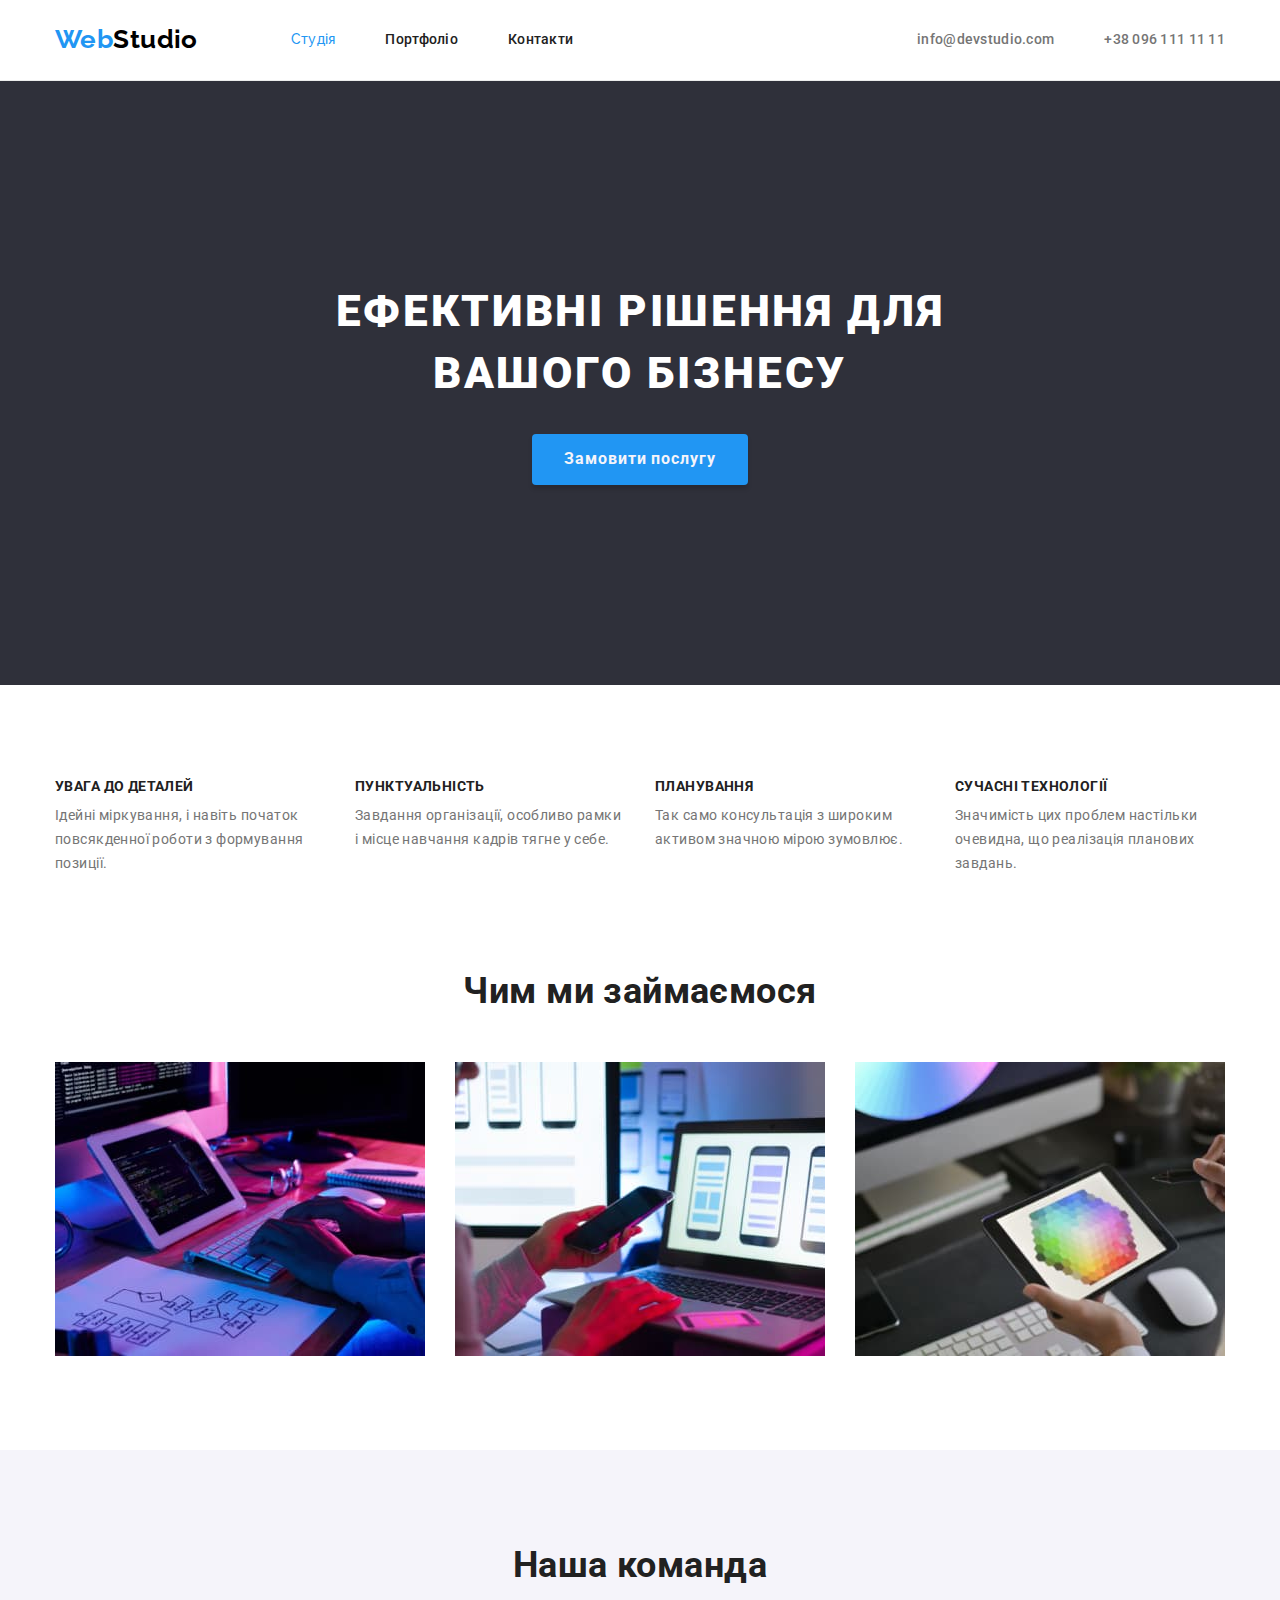
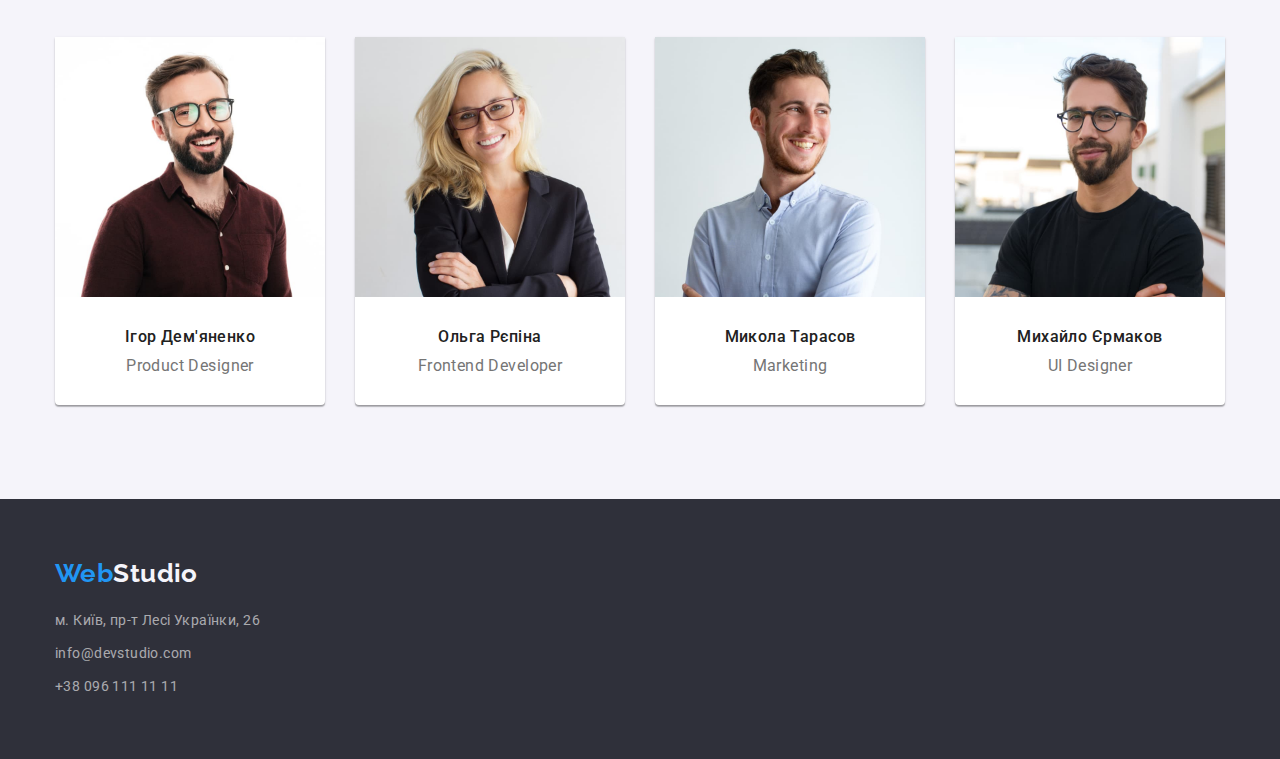
==== index.html @ 17e1e7e5 "cloned repository and copied files from folder goit-markup-hw-03" ====
<!DOCTYPE html>
<html lang="uk">

<head>
    <meta charset="UTF-8">
    <meta http-equiv="X-UA-Compatible" content="IE=edge">
    <meta name="viewport" content="width=device-width, initial-scale=1.0">
    <link rel="preconnect" href="https://fonts.googleapis.com">
    <link rel="preconnect" href="https://fonts.gstatic.com" crossorigin>
    <link
        href="https://fonts.googleapis.com/css2?family=Oleo+Script&family=Raleway:wght@700&family=Roboto:wght@400;500;700;900&display=swap"
        rel="stylesheet">
    <link rel="stylesheet" href="https://cdnjs.cloudflare.com/ajax/libs/modern-normalize/1.1.0/modern-normalize.min.css"> 
    <link rel="stylesheet" href="./css/styles.css">
    <title>Webstudio</title>
</head>

<body>

    <!--Header-->

    <header class="header">
        <div class="container">
            <nav class="header-nav">
                <a href="./index.html" class="logo">Web<span class="studio">Studio</span></a>
                <ul class="site-nav list">
                    <li class="item"><a href="./index.html" class="link studio">Студія</a></li>
                    <li class="item"><a href="./portfolio.html" class="link">Портфоліо</a></li>
                    <li class="item"><a href="#" class="link">Контакти</a></li>
                </ul>
        
                <ul class="contacts list">
                <li class="item"><a href="mailto:info@devstudio.com" class="link">info@devstudio.com</a></li>
                <li class="item"><a href="tel:+380961111111" class="link">+38 096 111 11 11</a></li>
                </ul>
            </nav>
        </div>
    </header>

    <!--Main content-->

    <main>

        <!--Секція герой-->

        <section class="hero">
            <div class="container">
                <h1 class="hero-title">Ефективні рішення для вашого бізнесу</h1>
                <button type="button" class="btn">Замовити послугу</button>
            </div>      
        </section>
        

        <!--Наші цінності-->

        <section class="advantage section">
            <div class="container">
                <h2 class="visually-hidden">Наші переваги</h2>
                <ul class="advantage-list list">
                    <li class="item">
                        <h3 class="title">Увага до деталей</h3>
                        <p class="text">Ідейні міркування, і навіть початок повсякденної роботи з формування позиції.</p>
                    </li>
                    <li class="item">
                        <h3 class="title">Пунктуальність</h3>
                        <p class="text">Завдання організації, особливо рамки і місце навчання кадрів тягне у себе.</p>
                    </li>
                    <li class="item">
                        <h3 class="title">Планування</h3>
                        <p class="text">Так само консультація з широким активом значною мірою зумовлює.</p>
                    </li>
                    <li class="item">
                        <h3 class="title">Сучасні технології</h3>
                        <p class="text">Значимість цих проблем настільки очевидна, що реалізація планових завдань.</p>
                    </li>
                </ul>
            </div> 
        </section>

        <!--Чим ми займаємося-->

        <section class="section-work section">
            <div class="container">
                <h2 class="section-title">Чим ми займаємося</h2>
                <ul class="img list">
                    <li class="item">
                        <img src="./img/working-on-computer.jpg" alt="робота за компютером" width="370">
                    </li>
                    <li class="item">
                        <img src="./img/phone-user-interface.jpg" alt="інтерфейси на телефоні" width="370">
                    </li>
                    <li class="item">
                        <img src="./img/working-on-ipad.jpg" alt="робота за планшетом" width="370">
                    </li>
                </ul>
            </div> 
        </section>

        <!--Наша команда-->

        <section class="section-team section">
            <div class="container">
                <h2 class="section-title">Наша команда</h2>
                <ul class="photos list">
                    <li class="item-card">
                        <img src="./img/ihor.jpg" alt="photo of product designer" width="270" class="card-photo">
                        <h3 class="title">Ігор Дем'яненко</h3>
                        <p class="photos-text">Product Designer</p>
                    </li>
                    <li class="item-card">
                        <img src="./img/olha.jpg" alt="photo of frontend developer" width="270" class="card-photo">
                        <h3 class="title">Ольга Рєпіна</h3>
                        <p class="photos-text">Frontend Developer</p>
                    </li>
                    <li class="item-card">
                        <img src="./img/mykola.jpg" alt="photo of head of marketing" width="270" class="card-photo">
                        <h3 class="title">Микола Тарасов</h3>
                        <p class="photos-text">Marketing</p>
                    </li>
                    <li class="item-card">
                        <img src="./img/mykhailo.jpg" alt="photo of ui designer" width="270" class="card-photo">
                        <h3 class="title">Михайло Єрмаков</h3>
                        <p class="photos-text">UI Designer</p>
                    </li>
                </ul>
            </div>
        </section>
    </main>

    <!--Footer-->
    
    <footer class="footer">
        <div class="container">
            <a href="./index.html" class="logo">Web<span class="footer-studio">Studio</span></a>
            <address class="address">
                <ul class="address-list list">
                    <li class="item">
                        <a href="https://goo.gl/maps/ABT1sgPgkGxVieh79" target="_blank" rel="noopener nofollow noreferrer"
                            class="link">м. Київ, пр-т Лесі Українки, 26</a>
                    </li>
                    <li class="item">
                        <a href="mailto:info@devstudio.com" class="link">info@devstudio.com</a>
                    </li>
                    <li class="item">
                        <a href="tel:+380961111111" class="link">+38 096 111 11 11</a>
                    </li>
                </ul>
            </address>
        </div>
    </footer>
</body>
</html>
---- css/styles.css ----
:root {
    --primary-text-color: #757575;
    --title-text-color: #212121;
    --accent-color: #2196F3;
    --primary-background-color: #F5F4FA;
    --secondary-background-color: #2F303A;
    --logo-color: #000000;
    --white: #FFFFFF;
    --header-border: #ECECEC;
    --projects-border: #EEEEEE;
}

body {
    color: var(--primary-text-color);

    font-family: 'Roboto', sans-serif;
    letter-spacing: 0.03em;
    font-size: 14px;
    line-height: 1.71;
}

.list {
    list-style: none;
    padding: 0;
    margin: 0;
}

.container {
    width: 1200px;
    margin-left: auto;
    margin-right: auto;
    padding-left: 15px;
    padding-right: 15px;
}

.hero .container {
    padding-top: 200px;
    padding-bottom: 200px;
}

/* Header */

.header {
    border-bottom: 1px solid var(--header-border);
}

.header-nav {
    display: flex;
    align-items: center;
}

.logo {
    color: var(--accent-color);
    font-family: 'Raleway', sans-serif;

    font-weight: 700;
    font-size: 26px;
    line-height: 1.12;

    text-decoration: none;
}

.studio {
    color: var(--logo-color);

    font-family: 'Raleway', sans-serif;
    font-weight: 700;
    font-size: 26px;
    line-height: 1.12;

    text-decoration: none;
}

/* Site nav */

.site-nav {
    display: flex;
    margin-left: 93px;
}

.site-nav .item:not(:last-child) {
    margin-right: 50px;
}

.site-nav .link {
    display: block;
    padding-top: 32px;
    padding-bottom: 32px;
    
    color: var(--title-text-color);
    font-weight: 500;
    font-size: 14px;
    line-height: 1.14;
    letter-spacing: 0.02em;
    text-decoration: none;
}

.site-nav .link:hover,
.site-nav .link:focus {
    color: var(--accent-color);
}

.site-nav .studio,
.site-nav .portfolio {
    color: var(--accent-color);
}

/* Contacts */

.contacts {
    display: flex;
    margin-left: auto;
}

.contacts .item+.item {
    margin-left: 50px;
}

.contacts .link {
    color: var(--primary-text-color);

    font-weight: 500;
    font-size: 14px;
    line-height: 16px;
    letter-spacing: 0.02em;
    text-decoration: none;
}

.contacts .link:hover, 
.contacts .link:focus {
    color: var(--accent-color);
}

/* Hero */

h1,
h2,
h3,
h4,
h5,
h6,
ul,
p {
    margin: 0;
    padding-left: 0;
}

.hero {
    background-color: var(--secondary-background-color);
    text-align: center;
}

.hero-title {
    margin: 0 auto 30px auto;
    color: var(--white);
    font-weight: 900;
    font-size: 44px;
    line-height: 1.4;
    width: 696px;
    letter-spacing: 0.06em;
    text-transform: uppercase;
}

.btn {
    display: inline-block;
    border: none;
    box-shadow: 0px 4px 4px rgba(0, 0, 0, 0.15);
    border-radius: 4px;
    padding: 10px 32px;

    background-color: var(--accent-color);
    color: var(--primary-background-color);

    cursor: pointer;

    font-family: inherit;
    font-weight: 700;
    font-size: 16px;
    line-height: 1.9;
    letter-spacing: 0.06em;
}

.btn:active {
    color: var(--secondary-background-color);
}

/* Sections */

.section {
    padding-top: 94px;
    padding-bottom: 94px;
}

.section-work {
    padding-top: 0;
    padding-bottom: 94px;
}

.section-work .img {
    display: flex;
}

.img .item:not(:last-child) {
    margin-right: 30px;
}

img {
    display: block;
    max-width: 100%;
    height: auto;
}

.section .section-title,
.section-team .section-title {
    color: var(--title-text-color);

    font-weight: 700;
    font-size: 36px;
    line-height: 1.17;
    text-align: center;
}

.section-title {
    margin-bottom: 50px;
}

.section-team .photos {
    display: flex;
}

.item-card {
    background-color: var(--white);
    box-shadow: 0px 1px 3px rgba(0, 0, 0, 0.12), 0px 1px 1px rgba(0, 0, 0, 0.14), 0px 2px 1px rgba(0, 0, 0, 0.2);
    border-radius: 0px 0px 4px 4px;
}

.item-card .title {
    margin-top: 30px;
    margin-bottom: 10px;
}

.item-card .photos-text {
    padding-bottom: 30px;
}

.photos .item-card:not(:last-child) {
    margin-right: 30px;
}

.photos .title {
    font-weight: 500;
    font-size: 16px;
    line-height: 19px;
    text-align: center;
}

.photos .photos-text {
    font-weight: 400;
    font-size: 16px;
    line-height: 1.19;
    text-align: center;
}

.advantage-list {
    display: flex;
    flex-wrap: wrap;
}

.advantage-list .item:last-child {
    margin-right: 0;
}

.advantage-list .item {
    width: 270px;
    margin-right: 30px;
}

.advantage-list .title {
    margin-bottom: 10px;
    color: var(--title-text-color);

    font-weight: 700;
    font-size: 14px;
    line-height: 1.14;
    text-transform: uppercase;
}

.photos .title {
    color: var(--title-text-color);

}

.section-team {
    background-color: var(--primary-background-color);
}

.button {
    display: flex;
    justify-content: center;
    margin-bottom: 50px;
    
}

.button .item:not(:last-child) {
    margin-right: 8px;
    
}

.item .filter {
    display: inline-block;
    border: none;
    border-radius: 4px;
    padding: 6px 25px;
    min-width: 73px;


    background-color: var(--primary-background-color);
    color: var(--title-text-color);

    cursor: pointer;

    font-family: inherit;
    font-weight: 500;
    font-size: 16px;
    line-height: 1.6;
    text-align: center;
}

.filter:hover,
.filter:focus {
    background-color: var(--accent-color);
    color: var(--white);
}

.projects {
    display: flex;
    flex-wrap: wrap;
}


.projects .item {
    flex-basis: calc(100% - 60px * 30px / 3);
    
}

.projects .item:not(:nth-child(3n)) {
    margin-right: 30px;
}

.projects .item:not(:nth-last-child(-n + 3)) {
    margin-bottom: 30px;
}

.projects .link {
    text-decoration: none;
}

.projects .projects-title {
    margin-bottom: 4px;
    color: var(--title-text-color);

    font-weight: 700;
    font-size: 18px;
    line-height: 2;
    letter-spacing: 0.06em;
}

.projects .projects-text {
    color: var(--primary-text-color);
    font-weight: 400;
    font-size: 16px;
    line-height: 1.9;
    text-decoration: none;
}

.projects-bottom {
    padding: 20px 24px;
    border-bottom: 1px solid var(--projects-border);
    border-right: 1px solid var(--projects-border);
    border-left: 1px solid var(--projects-border);
}

.visually-hidden {
    position: absolute;
    clip: rect(0 0 0 0);
    width: 1px;
    height: 1px;
    margin: -1px;
}

/* Footer */

.footer {
    padding-top: 60px;
    padding-bottom: 60px;
    background-color: var(--secondary-background-color);
}

.footer-studio {
    color: var(--primary-background-color);

    font-family: 'Raleway', sans-serif;
    font-weight: 700;
    font-size: 26px;
    line-height: 1.12;

    text-decoration: none;
}

.footer .link {
    color: rgba(255, 255, 255, 0.6);

    text-decoration: none;
}

.footer .link:hover,
.footer .link:focus {
    color: var(--primary-background-color);
}

.address-list .item:not(:last-child) {
    margin-bottom: 9px;
}

.address {
    margin-top: 20px;
    font-style: inherit;
    font-size: 14px;
    line-height: 1.7;
}
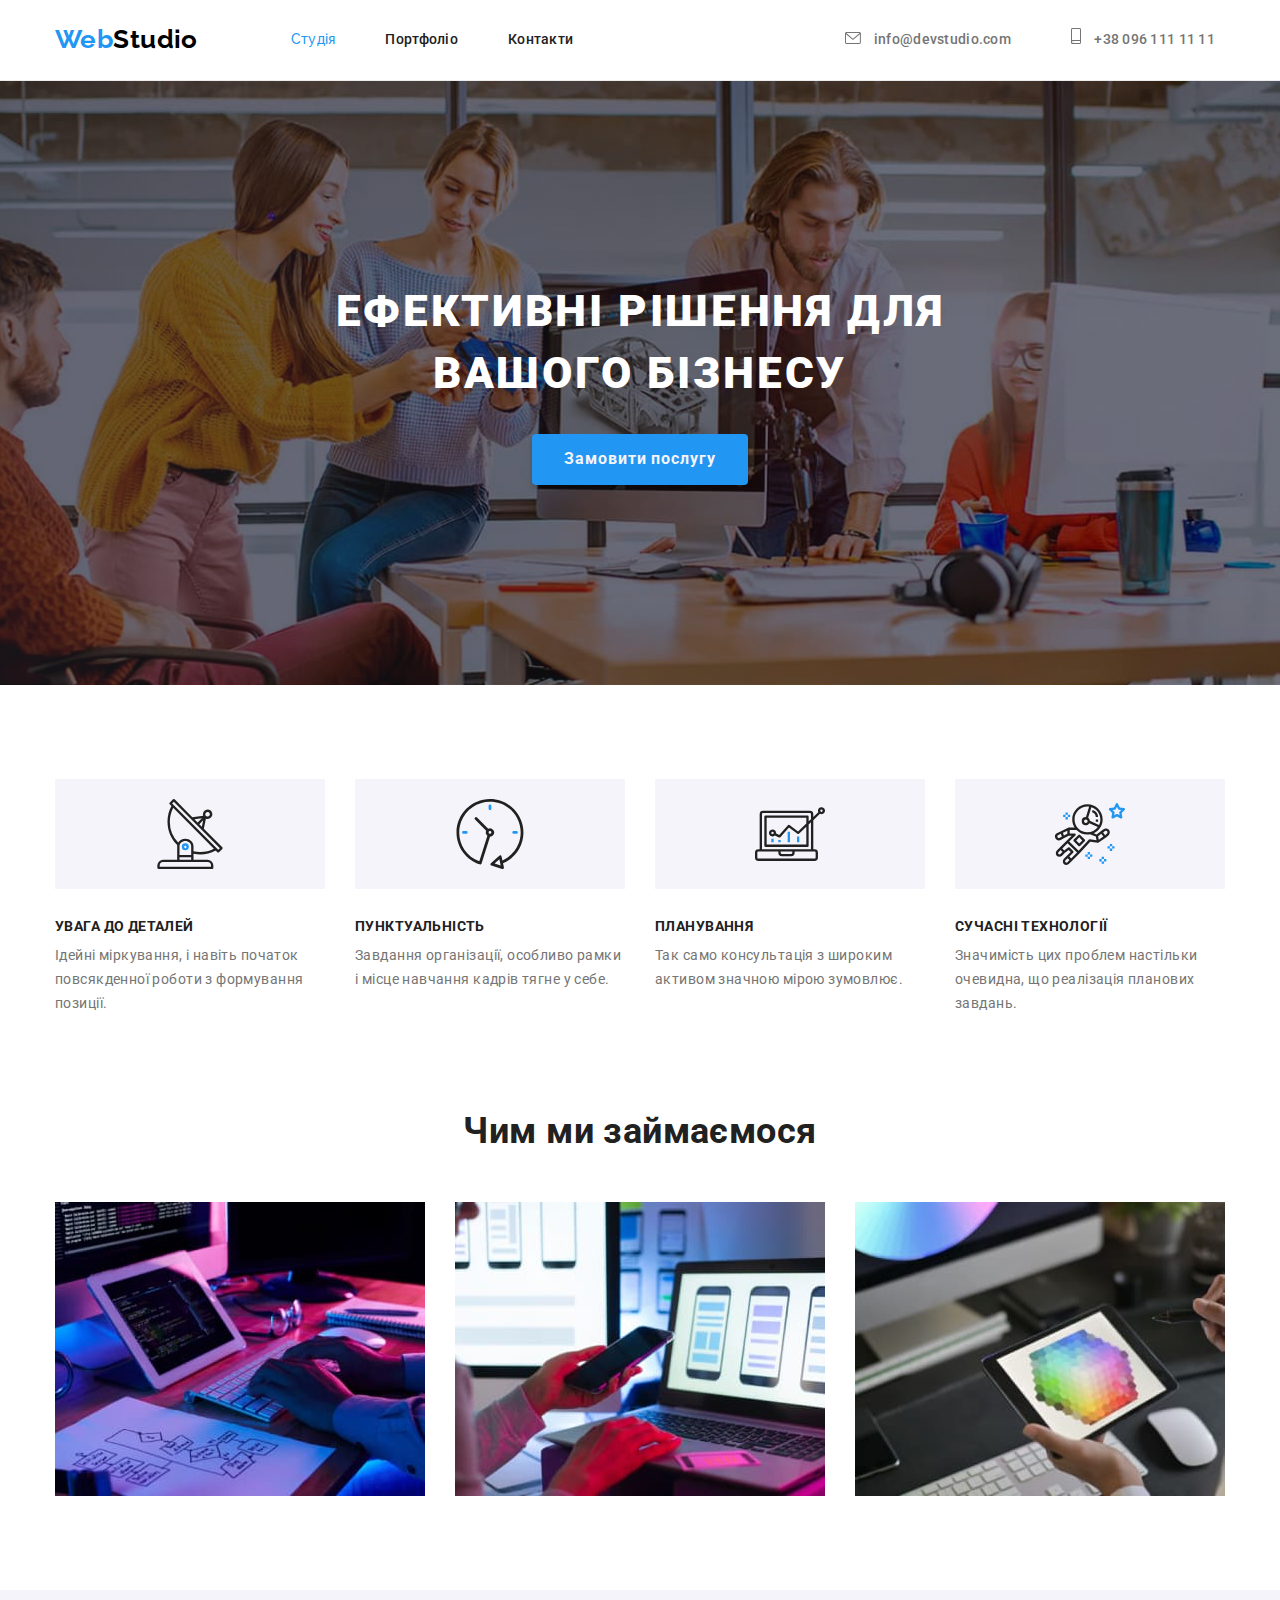
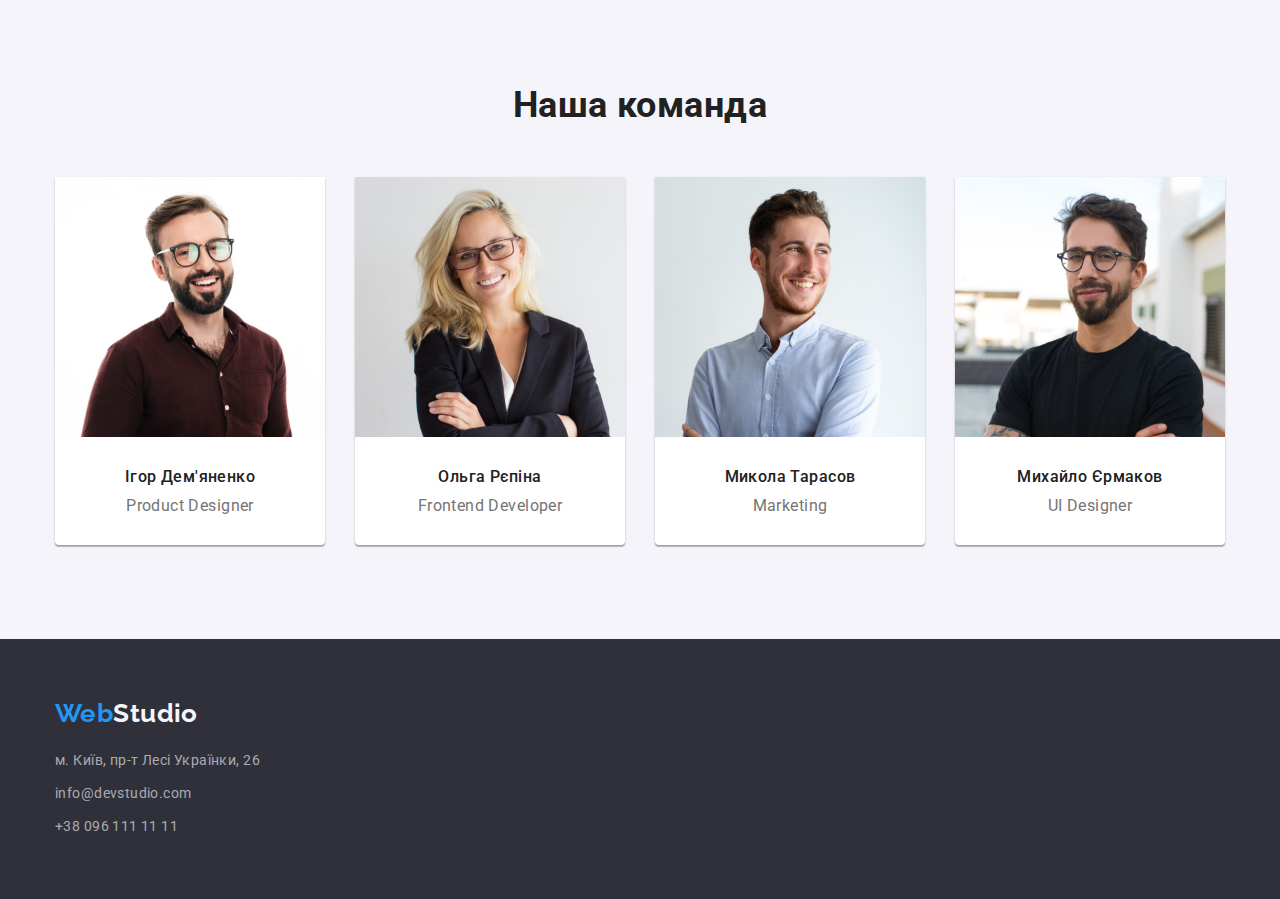
==== commit c52f74dc: "added svg-sprite, added layout for svg in index.html and added svg icons to advantage section" ====
--- a/index.html
+++ b/index.html
@@ -24,14 +24,34 @@
             <nav class="header-nav">
                 <a href="./index.html" class="logo">Web<span class="studio">Studio</span></a>
                 <ul class="site-nav list">
-                    <li class="item"><a href="./index.html" class="link studio">Студія</a></li>
-                    <li class="item"><a href="./portfolio.html" class="link">Портфоліо</a></li>
-                    <li class="item"><a href="#" class="link">Контакти</a></li>
+                    <li class="item">
+                        <a href="./index.html" class="link studio">Студія</a>
+                    </li>
+                    <li class="item">
+                        <a href="./portfolio.html" class="link">Портфоліо</a>
+                    </li>
+                    <li class="item">
+                        <a href="#" class="link">Контакти</a>
+                    </li>
                 </ul>
         
                 <ul class="contacts list">
-                <li class="item"><a href="mailto:info@devstudio.com" class="link">info@devstudio.com</a></li>
-                <li class="item"><a href="tel:+380961111111" class="link">+38 096 111 11 11</a></li>
+                    <li class="item">
+                        <a href="mailto:info@devstudio.com" class="contacts-icon link">
+                            <svg class="icon-svg" width="16" height="12">
+                                <use href="./img/icons.svg#icon-envelope-hover"></use>
+                            </svg>
+                             info@devstudio.com
+                        </a>
+                </li>
+                <li class="item">
+                    <a href="tel:+380961111111" class="contacts-icon link">
+                        <svg class="icon-svg" width="10" height="16">
+                            <use href="./img/icons.svg#icon-smartphone"></use>
+                        </svg>
+                        +38 096 111 11 11
+                    </a>
+                </li>
                 </ul>
             </nav>
         </div>
@@ -51,25 +71,45 @@
         </section>
         
 
-        <!--Наші цінності-->
+        <!--Наші переваги-->
 
         <section class="advantage section">
             <div class="container">
                 <h2 class="visually-hidden">Наші переваги</h2>
                 <ul class="advantage-list list">
                     <li class="item">
+                        <div class="advantage-container">
+                            <svg class="advantage-icon" width="70" height="70">
+                                <use href="./img/icons.svg#icon-antenna-1"></use>
+                            </svg>
+                        </div>
                         <h3 class="title">Увага до деталей</h3>
                         <p class="text">Ідейні міркування, і навіть початок повсякденної роботи з формування позиції.</p>
                     </li>
                     <li class="item">
+                        <div class="advantage-container">
+                            <svg class="advantage-icon" width="70" height="70">
+                                <use href="./img/icons.svg#icon-clock-1"></use>
+                            </svg>
+                        </div>
                         <h3 class="title">Пунктуальність</h3>
                         <p class="text">Завдання організації, особливо рамки і місце навчання кадрів тягне у себе.</p>
                     </li>
                     <li class="item">
+                        <div class="advantage-container">
+                            <svg class="advantage-icon" width="70" height="70">
+                                <use href="./img/icons.svg#icon-diagram-1"></use>
+                            </svg>
+                        </div>
                         <h3 class="title">Планування</h3>
                         <p class="text">Так само консультація з широким активом значною мірою зумовлює.</p>
                     </li>
                     <li class="item">
+                        <div class="advantage-container">
+                            <svg class="advantage-icon" width="70" height="70">
+                                <use href="./img/icons.svg#icon-astronaut-1"></use>
+                            </svg>
+                        </div>
                         <h3 class="title">Сучасні технології</h3>
                         <p class="text">Значимість цих проблем настільки очевидна, що реалізація планових завдань.</p>
                     </li>
--- a/css/styles.css
+++ b/css/styles.css
@@ -36,6 +36,18 @@
 .hero .container {
     padding-top: 200px;
     padding-bottom: 200px;
+    max-width: 1600px;
+    min-height: 600px;
+    width: auto;
+
+    background-image: linear-gradient( 
+    to right , rgba(47, 48, 58, 0.4) ,
+    rgba(0, 0, 0, 0.2)),
+    url(../img/background-img.jpg);
+    background-repeat: no-repeat;
+    background-position: center;
+    background-size: cover;
+    background-color: #C4C4C4;
 }
 
 /* Header */
@@ -114,6 +126,24 @@
 
 .contacts .item+.item {
     margin-left: 50px;
+}
+
+.icon-link {
+    text-decoration: none;
+}
+
+.contacts-icon {
+    margin-right: 10px;
+    fill: var(--primary-text-color);
+}
+
+.contacts-icon:hover,
+.contacts-icon:focus {
+    fill: var(--accent-color);
+}
+
+.icon-svg {
+    margin-right: 10px;
 }
 
 .contacts .link {
@@ -186,6 +216,22 @@
 
 /* Sections */
 
+.advantage-container {
+    padding-top: 20px;
+    padding-bottom: 20px;
+    margin-bottom: 30px;
+    width: 270px;
+    background-color: var(--primary-background-color);
+}
+
+.advantage-icon {
+    display: block;
+    margin-right: auto;
+    margin-left: auto;
+    
+    
+}
+
 .section {
     padding-top: 94px;
     padding-bottom: 94px;
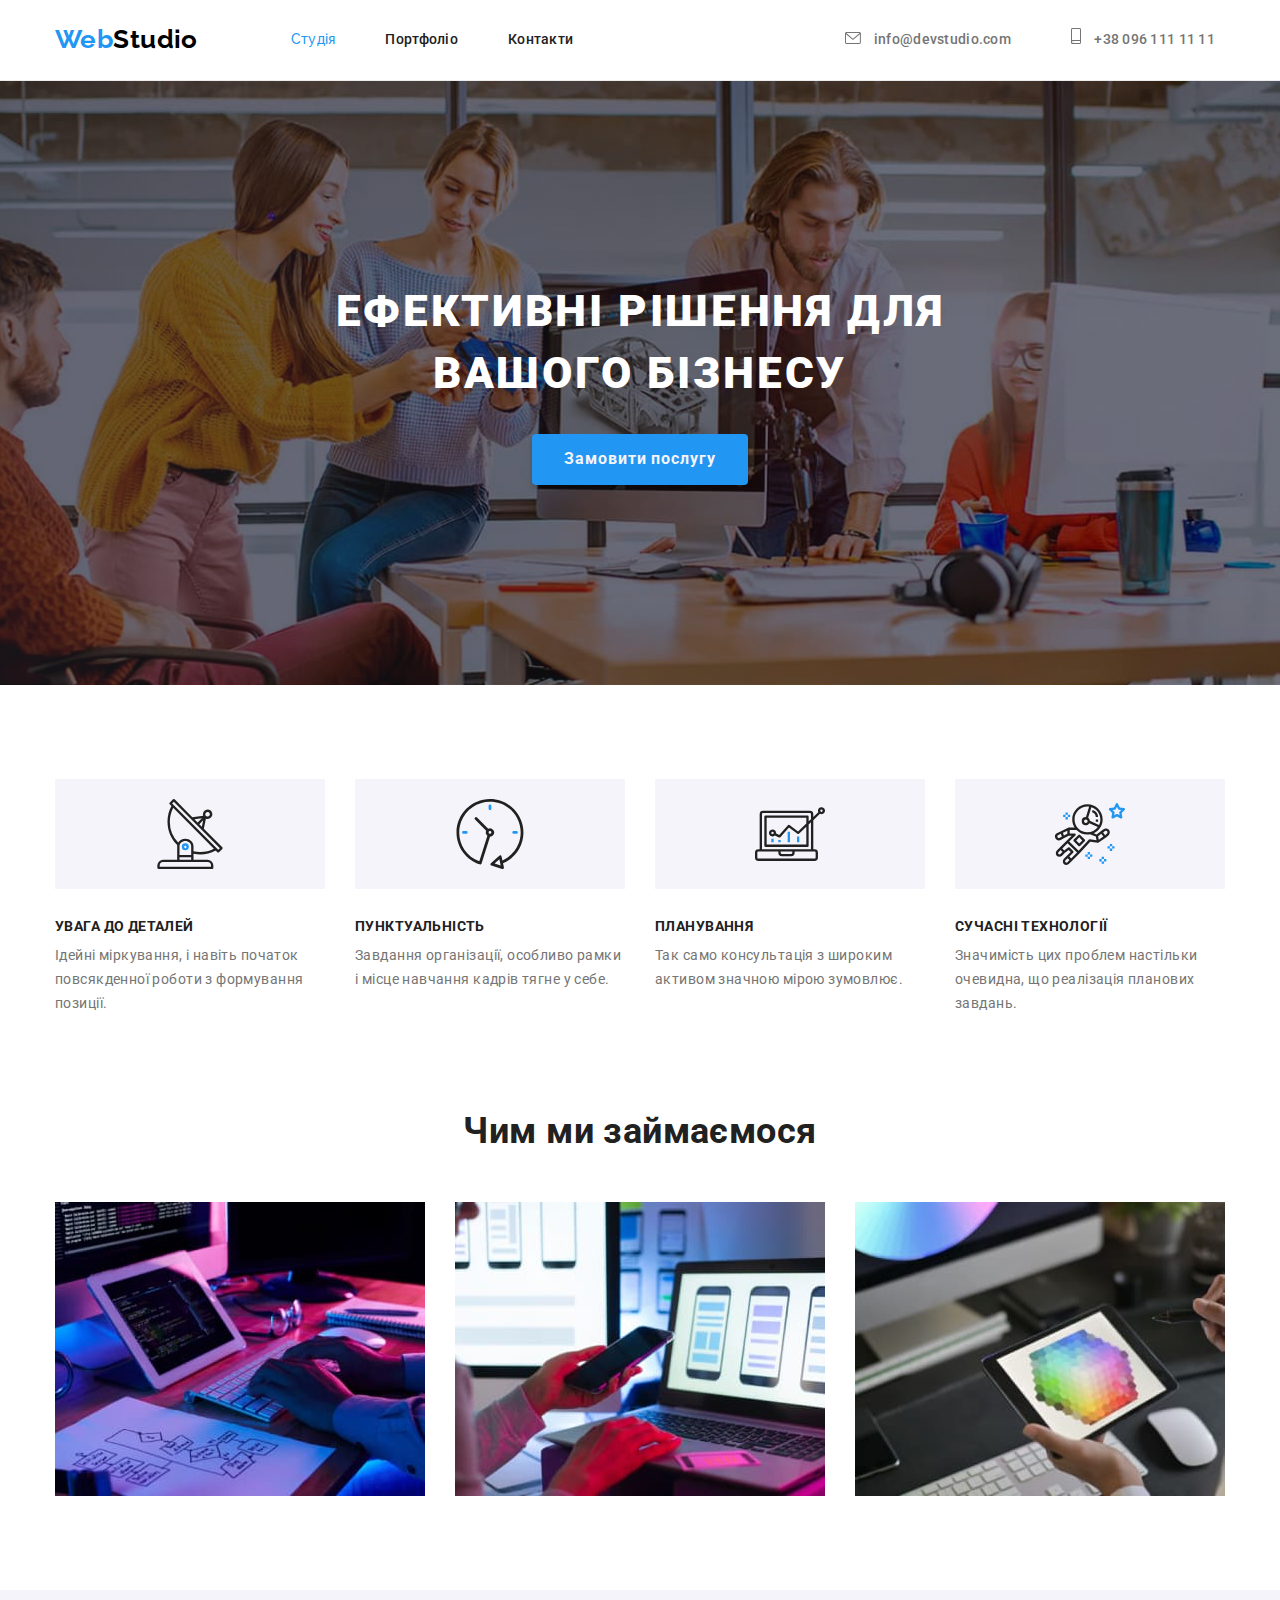
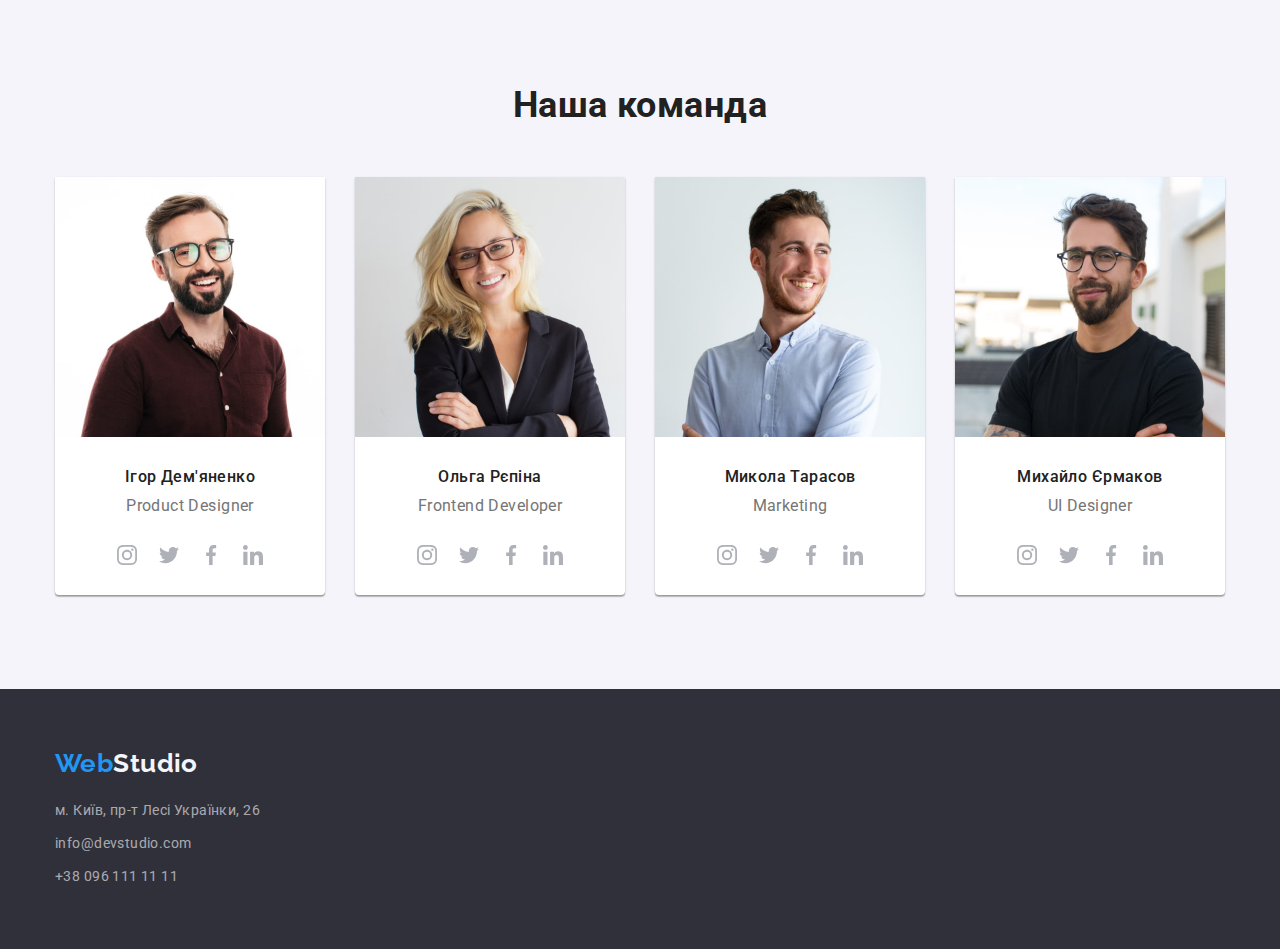
==== commit bd3d89fc: "added svg of social media to our team section in index.html and added styles for them" ====
--- a/index.html
+++ b/index.html
@@ -80,7 +80,7 @@
                     <li class="item">
                         <div class="advantage-container">
                             <svg class="advantage-icon" width="70" height="70">
-                                <use href="./img/icons.svg#icon-antenna-1"></use>
+                                <use href="./img/icons.svg#icon-antenna"></use>
                             </svg>
                         </div>
                         <h3 class="title">Увага до деталей</h3>
@@ -89,7 +89,7 @@
                     <li class="item">
                         <div class="advantage-container">
                             <svg class="advantage-icon" width="70" height="70">
-                                <use href="./img/icons.svg#icon-clock-1"></use>
+                                <use href="./img/icons.svg#icon-clock"></use>
                             </svg>
                         </div>
                         <h3 class="title">Пунктуальність</h3>
@@ -98,7 +98,7 @@
                     <li class="item">
                         <div class="advantage-container">
                             <svg class="advantage-icon" width="70" height="70">
-                                <use href="./img/icons.svg#icon-diagram-1"></use>
+                                <use href="./img/icons.svg#icon-diagram"></use>
                             </svg>
                         </div>
                         <h3 class="title">Планування</h3>
@@ -107,7 +107,7 @@
                     <li class="item">
                         <div class="advantage-container">
                             <svg class="advantage-icon" width="70" height="70">
-                                <use href="./img/icons.svg#icon-astronaut-1"></use>
+                                <use href="./img/icons.svg#icon-astronaut"></use>
                             </svg>
                         </div>
                         <h3 class="title">Сучасні технології</h3>
@@ -146,21 +146,177 @@
                         <img src="./img/ihor.jpg" alt="photo of product designer" width="270" class="card-photo">
                         <h3 class="title">Ігор Дем'яненко</h3>
                         <p class="photos-text">Product Designer</p>
+                        <ul class="team-social list">
+                            <li class="social-item">
+                                <div class="link-svg">
+                                    <a href="" class="social-link">
+                                        <svg class="social-svg">
+                                            <use href="./img/icons.svg#icon-instagram"></use>
+                                        </svg>
+                                    </a>
+                                </div>
+                            </li>
+                            <li class="social-item">
+                                <div class="link-svg">
+                                    <a href="" class="social-link">
+                                        <svg class="social-svg">
+                                            <use href="./img/icons.svg#icon-twitter-svg"></use>
+                                        </svg>
+                                    </a>
+                                </div>
+                            </li>
+                            <li class="social-item">
+                                <div class="link-svg">
+                                    <a href="" class="social-link">
+                                        <svg class="social-svg">
+                                            <use href="./img/icons.svg#icon-facebook"></use>
+                                        </svg>
+                                    </a>
+                                </div>
+                            </li>
+                            <li class="social-item">
+                                <div class="link-svg">
+                                    <a href="" class="social-link">
+                                        <svg class="social-svg">
+                                            <use href="./img/icons.svg#icon-linkedin"></use>
+                                        </svg>
+                                    </a>
+                                </div>
+                                
+                            </li>
+                        </ul>
                     </li>
                     <li class="item-card">
                         <img src="./img/olha.jpg" alt="photo of frontend developer" width="270" class="card-photo">
                         <h3 class="title">Ольга Рєпіна</h3>
                         <p class="photos-text">Frontend Developer</p>
+                        <ul class="team-social list">
+                            <li class="social-item">
+                                <div class="link-svg">
+                                    <a href="" class="social-link">
+                                        <svg class="social-svg">
+                                            <use href="./img/icons.svg#icon-instagram"></use>
+                                        </svg>
+                                    </a>
+                                </div>
+                            </li>
+                            <li class="social-item">
+                                <div class="link-svg">
+                                    <a href="" class="social-link">
+                                        <svg class="social-svg">
+                                            <use href="./img/icons.svg#icon-twitter-svg"></use>
+                                        </svg>
+                                    </a>
+                                </div>
+                            </li>
+                            <li class="social-item">
+                                <div class="link-svg">
+                                    <a href="" class="social-link">
+                                        <svg class="social-svg">
+                                            <use href="./img/icons.svg#icon-facebook"></use>
+                                        </svg>
+                                    </a>
+                                </div>
+                            </li>
+                            <li class="social-item">
+                                <div class="link-svg">
+                                    <a href="" class="social-link">
+                                        <svg class="social-svg">
+                                            <use href="./img/icons.svg#icon-linkedin"></use>
+                                        </svg>
+                                    </a>
+                                </div>
+                        
+                            </li>
+                        </ul>
                     </li>
                     <li class="item-card">
                         <img src="./img/mykola.jpg" alt="photo of head of marketing" width="270" class="card-photo">
                         <h3 class="title">Микола Тарасов</h3>
                         <p class="photos-text">Marketing</p>
+                        <ul class="team-social list">
+                            <li class="social-item">
+                                <div class="link-svg">
+                                    <a href="" class="social-link">
+                                        <svg class="social-svg">
+                                            <use href="./img/icons.svg#icon-instagram"></use>
+                                        </svg>
+                                    </a>
+                                </div>
+                            </li>
+                            <li class="social-item">
+                                <div class="link-svg">
+                                    <a href="" class="social-link">
+                                        <svg class="social-svg">
+                                            <use href="./img/icons.svg#icon-twitter-svg"></use>
+                                        </svg>
+                                    </a>
+                                </div>
+                            </li>
+                            <li class="social-item">
+                                <div class="link-svg">
+                                    <a href="" class="social-link">
+                                        <svg class="social-svg">
+                                            <use href="./img/icons.svg#icon-facebook"></use>
+                                        </svg>
+                                    </a>
+                                </div>
+                            </li>
+                            <li class="social-item">
+                                <div class="link-svg">
+                                    <a href="" class="social-link">
+                                        <svg class="social-svg">
+                                            <use href="./img/icons.svg#icon-linkedin"></use>
+                                        </svg>
+                                    </a>
+                                </div>
+                        
+                            </li>
+                        </ul>
                     </li>
                     <li class="item-card">
                         <img src="./img/mykhailo.jpg" alt="photo of ui designer" width="270" class="card-photo">
                         <h3 class="title">Михайло Єрмаков</h3>
                         <p class="photos-text">UI Designer</p>
+                        <ul class="team-social list">
+                            <li class="social-item">
+                                <div class="link-svg">
+                                    <a href="" class="social-link">
+                                        <svg class="social-svg">
+                                            <use href="./img/icons.svg#icon-instagram"></use>
+                                        </svg>
+                                    </a>
+                                </div>
+                            </li>
+                            <li class="social-item">
+                                <div class="link-svg">
+                                    <a href="" class="social-link">
+                                        <svg class="social-svg">
+                                            <use href="./img/icons.svg#icon-twitter-svg"></use>
+                                        </svg>
+                                    </a>
+                                </div>
+                            </li>
+                            <li class="social-item">
+                                <div class="link-svg">
+                                    <a href="" class="social-link">
+                                        <svg class="social-svg">
+                                            <use href="./img/icons.svg#icon-facebook"></use>
+                                        </svg>
+                                    </a>
+                                </div>
+                            </li>
+                            <li class="social-item">
+                                <div class="link-svg">
+                                    <a href="" class="social-link">
+                                        <svg class="social-svg">
+                                            <use href="./img/icons.svg#icon-linkedin"></use>
+                                        </svg>
+                                    </a>
+                                </div>
+                        
+                            </li>
+                        </ul>
                     </li>
                 </ul>
             </div>
--- a/css/styles.css
+++ b/css/styles.css
@@ -8,6 +8,7 @@
     --white: #FFFFFF;
     --header-border: #ECECEC;
     --projects-border: #EEEEEE;
+    --social-link: #AFB1B8;
 }
 
 body {
@@ -104,6 +105,10 @@
     font-size: 14px;
     line-height: 1.14;
     letter-spacing: 0.02em;
+    
+}
+
+.link {
     text-decoration: none;
 }
 
@@ -126,10 +131,6 @@
 
 .contacts .item+.item {
     margin-left: 50px;
-}
-
-.icon-link {
-    text-decoration: none;
 }
 
 .contacts-icon {
@@ -153,7 +154,6 @@
     font-size: 14px;
     line-height: 16px;
     letter-spacing: 0.02em;
-    text-decoration: none;
 }
 
 .contacts .link:hover, 
@@ -228,8 +228,6 @@
     display: block;
     margin-right: auto;
     margin-left: auto;
-    
-    
 }
 
 .section {
@@ -333,7 +331,6 @@
 
 .photos .title {
     color: var(--title-text-color);
-
 }
 
 .section-team {
@@ -344,12 +341,57 @@
     display: flex;
     justify-content: center;
     margin-bottom: 50px;
-    
 }
 
 .button .item:not(:last-child) {
     margin-right: 8px;
+}
+
+.team-social {
+    display: flex;
+    justify-content: center;
     
+}
+
+.social-svg {
+    width: 20px;
+    height: 20px;
+    fill: var(--social-link);
+    
+}
+
+.social-link {
+    display: flex;
+    justify-content: center;
+    align-items: center;
+}
+
+.social-link:hover,
+.social-link:focus {
+    background-color: var(--accent-color);
+    border-radius: 50%;
+    width: 44px;
+    height: 44px;
+    align-items: center;
+}
+
+.link-svg {
+    display: flex;
+    
+}
+
+.link-svg:hover svg,
+.link-svg:focus svg {
+    fill: var(--white);
+}
+
+
+.team-social .social-item:not(:last-child) {
+    margin-right: 22px;
+}
+
+.team-social .social-item {
+    margin-bottom: 30px;
 }
 
 .item .filter {
@@ -397,10 +439,6 @@
     margin-bottom: 30px;
 }
 
-.projects .link {
-    text-decoration: none;
-}
-
 .projects .projects-title {
     margin-bottom: 4px;
     color: var(--title-text-color);
@@ -455,8 +493,6 @@
 
 .footer .link {
     color: rgba(255, 255, 255, 0.6);
-
-    text-decoration: none;
 }
 
 .footer .link:hover,
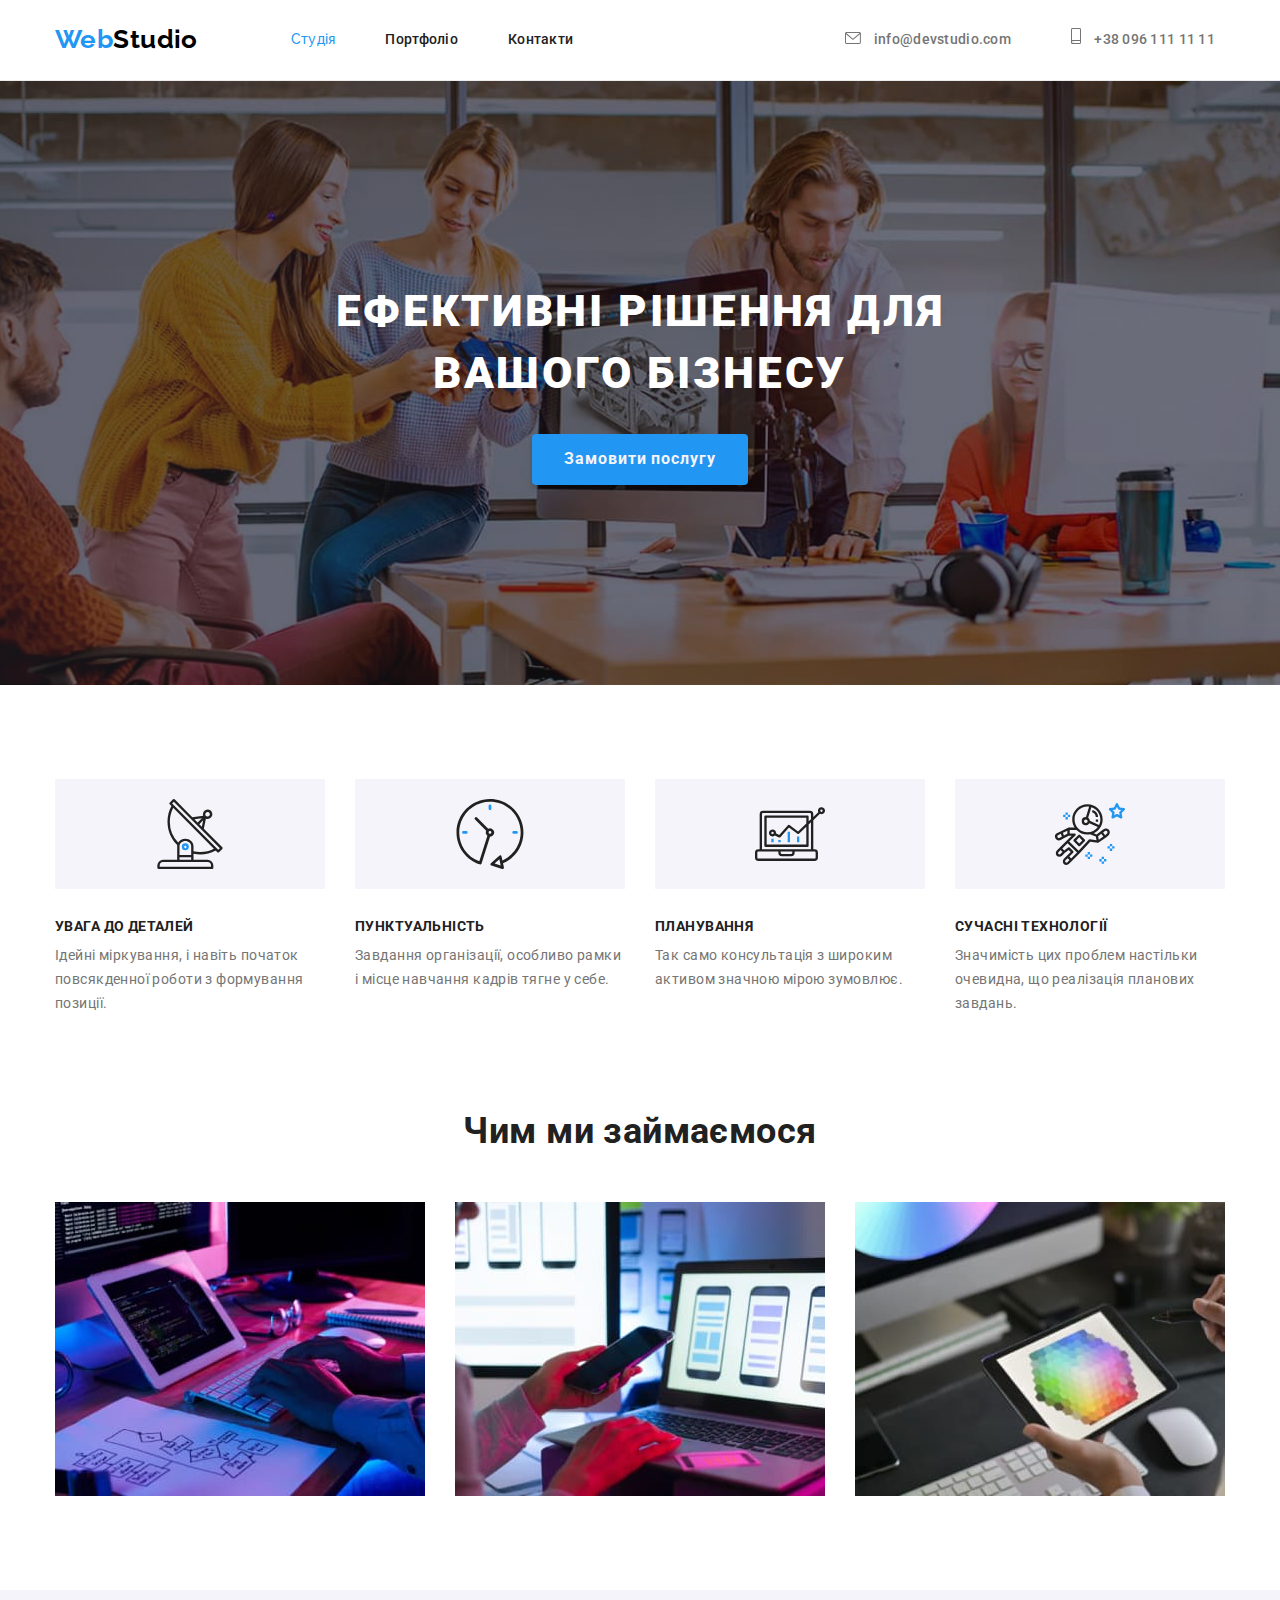
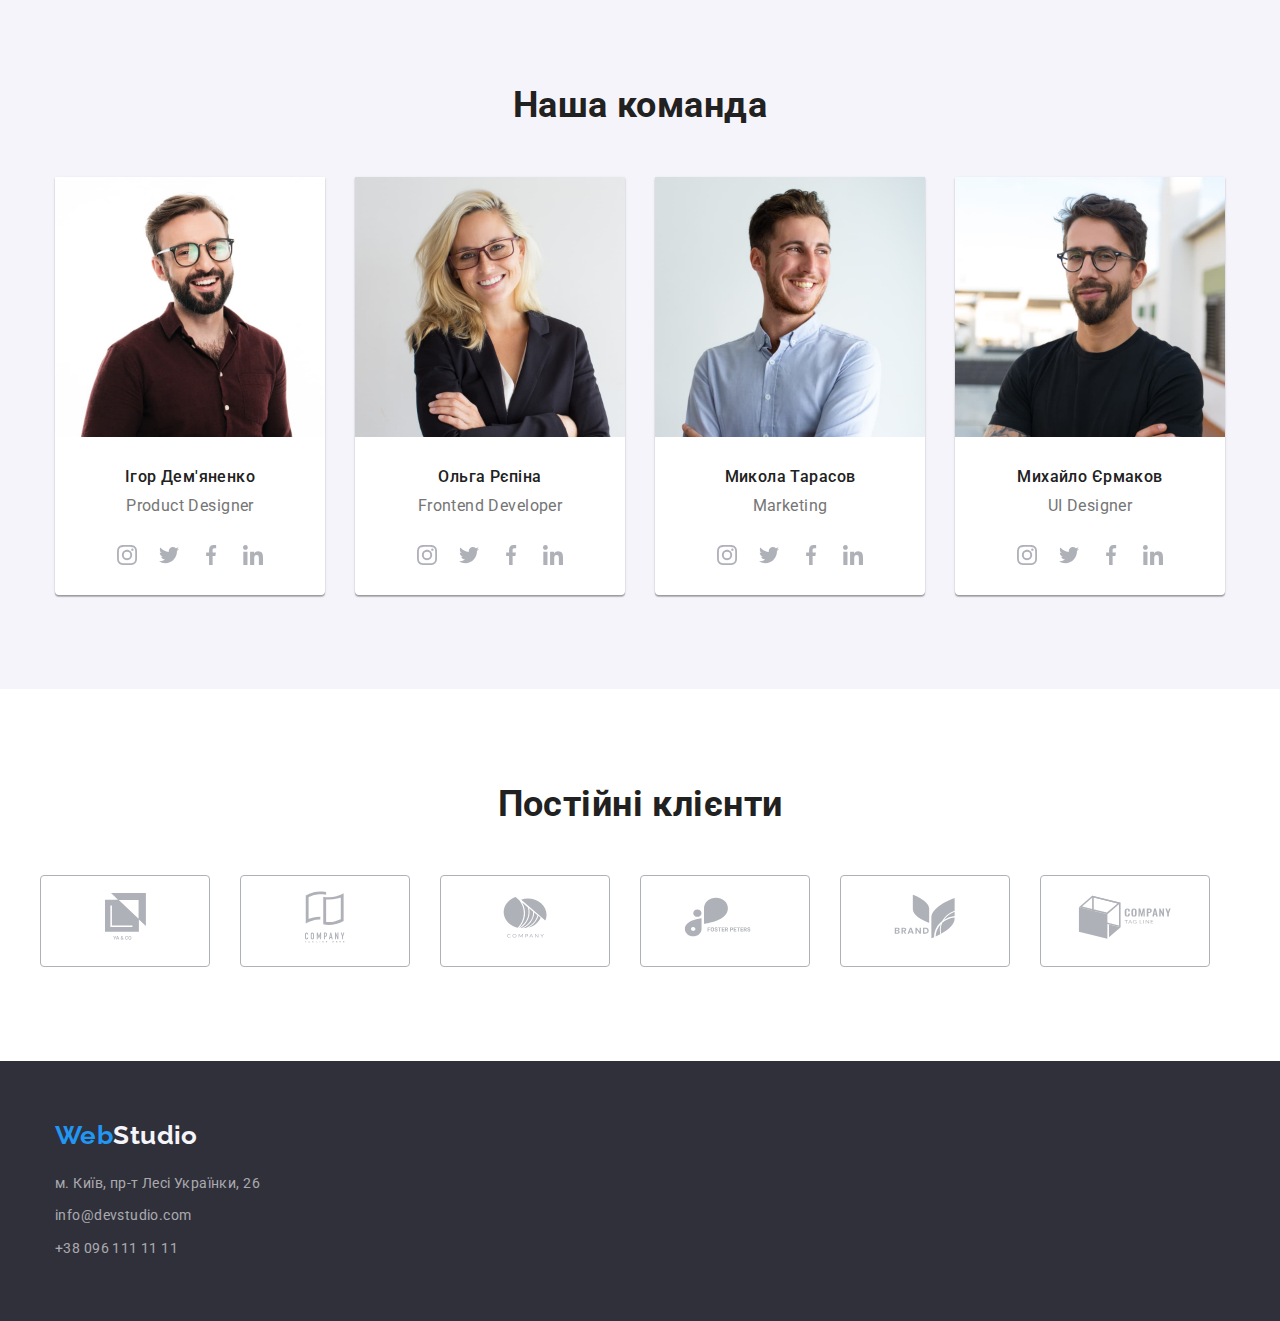
==== commit 13381abe: "added clients section and svg layout and style to them" ====
--- a/index.html
+++ b/index.html
@@ -149,7 +149,7 @@
                         <ul class="team-social list">
                             <li class="social-item">
                                 <div class="link-svg">
-                                    <a href="" class="social-link">
+                                    <a href="" target="_blank" rel="noopener noreferrer nofollow" class="social-link">
                                         <svg class="social-svg">
                                             <use href="./img/icons.svg#icon-instagram"></use>
                                         </svg>
@@ -158,7 +158,7 @@
                             </li>
                             <li class="social-item">
                                 <div class="link-svg">
-                                    <a href="" class="social-link">
+                                    <a href="" target="_blank" rel="noopener noreferrer nofollow" class="social-link">
                                         <svg class="social-svg">
                                             <use href="./img/icons.svg#icon-twitter-svg"></use>
                                         </svg>
@@ -167,7 +167,7 @@
                             </li>
                             <li class="social-item">
                                 <div class="link-svg">
-                                    <a href="" class="social-link">
+                                    <a href="" target="_blank" rel="noopener noreferrer nofollow" class="social-link">
                                         <svg class="social-svg">
                                             <use href="./img/icons.svg#icon-facebook"></use>
                                         </svg>
@@ -176,7 +176,7 @@
                             </li>
                             <li class="social-item">
                                 <div class="link-svg">
-                                    <a href="" class="social-link">
+                                    <a href="" target="_blank" rel="noopener noreferrer nofollow" class="social-link">
                                         <svg class="social-svg">
                                             <use href="./img/icons.svg#icon-linkedin"></use>
                                         </svg>
@@ -193,7 +193,7 @@
                         <ul class="team-social list">
                             <li class="social-item">
                                 <div class="link-svg">
-                                    <a href="" class="social-link">
+                                    <a href="" target="_blank" rel="noopener noreferrer nofollow" class="social-link">
                                         <svg class="social-svg">
                                             <use href="./img/icons.svg#icon-instagram"></use>
                                         </svg>
@@ -202,7 +202,7 @@
                             </li>
                             <li class="social-item">
                                 <div class="link-svg">
-                                    <a href="" class="social-link">
+                                    <a href="" target="_blank" rel="noopener noreferrer nofollow" class="social-link">
                                         <svg class="social-svg">
                                             <use href="./img/icons.svg#icon-twitter-svg"></use>
                                         </svg>
@@ -211,7 +211,7 @@
                             </li>
                             <li class="social-item">
                                 <div class="link-svg">
-                                    <a href="" class="social-link">
+                                    <a href="" target="_blank" rel="noopener noreferrer nofollow" class="social-link">
                                         <svg class="social-svg">
                                             <use href="./img/icons.svg#icon-facebook"></use>
                                         </svg>
@@ -220,7 +220,7 @@
                             </li>
                             <li class="social-item">
                                 <div class="link-svg">
-                                    <a href="" class="social-link">
+                                    <a href="" target="_blank" rel="noopener noreferrer nofollow" class="social-link">
                                         <svg class="social-svg">
                                             <use href="./img/icons.svg#icon-linkedin"></use>
                                         </svg>
@@ -237,7 +237,7 @@
                         <ul class="team-social list">
                             <li class="social-item">
                                 <div class="link-svg">
-                                    <a href="" class="social-link">
+                                    <a href="" target="_blank" rel="noopener noreferrer nofollow" class="social-link">
                                         <svg class="social-svg">
                                             <use href="./img/icons.svg#icon-instagram"></use>
                                         </svg>
@@ -246,7 +246,7 @@
                             </li>
                             <li class="social-item">
                                 <div class="link-svg">
-                                    <a href="" class="social-link">
+                                    <a href="" target="_blank" rel="noopener noreferrer nofollow" class="social-link">
                                         <svg class="social-svg">
                                             <use href="./img/icons.svg#icon-twitter-svg"></use>
                                         </svg>
@@ -255,7 +255,7 @@
                             </li>
                             <li class="social-item">
                                 <div class="link-svg">
-                                    <a href="" class="social-link">
+                                    <a href="" target="_blank" rel="noopener noreferrer nofollow" class="social-link">
                                         <svg class="social-svg">
                                             <use href="./img/icons.svg#icon-facebook"></use>
                                         </svg>
@@ -264,7 +264,7 @@
                             </li>
                             <li class="social-item">
                                 <div class="link-svg">
-                                    <a href="" class="social-link">
+                                    <a href="" target="_blank" rel="noopener noreferrer nofollow" class="social-link">
                                         <svg class="social-svg">
                                             <use href="./img/icons.svg#icon-linkedin"></use>
                                         </svg>
@@ -281,7 +281,7 @@
                         <ul class="team-social list">
                             <li class="social-item">
                                 <div class="link-svg">
-                                    <a href="" class="social-link">
+                                    <a href="" target="_blank" rel="noopener noreferrer nofollow" class="social-link">
                                         <svg class="social-svg">
                                             <use href="./img/icons.svg#icon-instagram"></use>
                                         </svg>
@@ -290,7 +290,7 @@
                             </li>
                             <li class="social-item">
                                 <div class="link-svg">
-                                    <a href="" class="social-link">
+                                    <a href="" target="_blank" rel="noopener noreferrer nofollow" class="social-link">
                                         <svg class="social-svg">
                                             <use href="./img/icons.svg#icon-twitter-svg"></use>
                                         </svg>
@@ -299,7 +299,7 @@
                             </li>
                             <li class="social-item">
                                 <div class="link-svg">
-                                    <a href="" class="social-link">
+                                    <a href="" target="_blank" rel="noopener noreferrer nofollow" class="social-link">
                                         <svg class="social-svg">
                                             <use href="./img/icons.svg#icon-facebook"></use>
                                         </svg>
@@ -308,7 +308,7 @@
                             </li>
                             <li class="social-item">
                                 <div class="link-svg">
-                                    <a href="" class="social-link">
+                                    <a href="" target="_blank" rel="noopener noreferrer nofollow" class="social-link">
                                         <svg class="social-svg">
                                             <use href="./img/icons.svg#icon-linkedin"></use>
                                         </svg>
@@ -317,6 +317,76 @@
                         
                             </li>
                         </ul>
+                    </li>
+                </ul>
+            </div>
+        </section>
+
+        <!--Постійні клієнти-->
+
+        <section class="clients section">
+            <div class="client container">
+                <h2 class="section-title">Постійні клієнти</h2>
+                <ul class="client-list list">
+                    <li class="client-item">
+                        <div class="client-around">
+                            <a href="" target="_blank" rel="noopener noreferrer nofollow">
+                                <svg class="client-logo" width="41" height="47">
+                                    <use href="./img/icons.svg#icon-group-1">
+                                    </use>
+                                </svg>
+                            </a>
+                        </div> 
+                    </li>
+                    <li class="client-item">
+                        <div class="client-around">
+                            <a href="" target="_blank" rel="noopener noreferrer nofollow">
+                                <svg class="client-logo" width="40" height="52">
+                                    <use href="./img/icons.svg#icon-group-2">
+                                    </use>
+                                </svg>
+                            </a>
+                        </div>
+                    </li>
+                    <li class="client-item">
+                        <div class="client-around">
+                            <a href="" target="_blank" rel="noopener noreferrer nofollow">
+                                <svg class="client-logo" width="44" height="42">
+                                    <use href="./img/icons.svg#icon-group-3">
+                                    </use>
+                                </svg>
+                            </a>
+                        </div>
+                    </li>
+                    <li class="client-item">
+                        <div class="client-around">
+                            <a href="" target="_blank" rel="noopener noreferrer nofollow">
+                                <svg class="client-logo" width="85" height="40">
+                                    <use href="./img/icons.svg#icon-group-4">
+                                    </use>
+                                </svg>
+                            </a>
+                        </div>  
+                    </li>
+                    <li class="client-item">
+                        <div class="client-around">
+                            <a href="" target="_blank" rel="noopener noreferrer nofollow">
+                                <svg class="client-logo" width="62" height="45">
+                                    <use href="./img/icons.svg#icon-group-5">
+                                    </use>
+                                </svg>
+                            </a>
+                        </div>                      
+                   </li>
+                    <li class="client-item">
+                        <div class="client-around">
+                            <a href="" target="_blank" rel="noopener noreferrer nofollow">
+                                <svg class="client-logo" width="94" height="44">
+                                    <use href="./img/icons.svg#icon-group-6">
+                                    </use>
+                                </svg>
+                            </a>
+                        </div>                        
                     </li>
                 </ul>
             </div>
--- a/css/styles.css
+++ b/css/styles.css
@@ -305,6 +305,8 @@
     text-align: center;
 }
 
+/* Наші переваги */
+
 .advantage-list {
     display: flex;
     flex-wrap: wrap;
@@ -329,6 +331,8 @@
     text-transform: uppercase;
 }
 
+/* Наша команда */
+
 .photos .title {
     color: var(--title-text-color);
 }
@@ -350,14 +354,12 @@
 .team-social {
     display: flex;
     justify-content: center;
-    
 }
 
 .social-svg {
     width: 20px;
     height: 20px;
     fill: var(--social-link);
-    
 }
 
 .social-link {
@@ -377,7 +379,6 @@
 
 .link-svg {
     display: flex;
-    
 }
 
 .link-svg:hover svg,
@@ -385,13 +386,45 @@
     fill: var(--white);
 }
 
-
 .team-social .social-item:not(:last-child) {
     margin-right: 22px;
 }
 
 .team-social .social-item {
     margin-bottom: 30px;
+}
+
+/* Постійні клієнти */
+
+.client-list {
+    display: flex;
+    justify-content: center;
+}
+
+.client-logo {
+    fill: var(--social-link);
+}
+
+.client-around {
+    display: flex;
+    justify-content: center;
+    align-items: center;
+    margin-right: 30px;
+    width: 170px;
+    height: 92px;
+    border: 1px solid var(--social-link);
+    border-radius: 4px;
+}
+
+.client-around:hover svg,
+.client-around:focus svg {
+    fill: var(--accent-color);
+}
+
+.client-around:hover,
+.client-around:focus {
+    border: 1px solid var(--accent-color);
+    border-radius: 4px;
 }
 
 .item .filter {
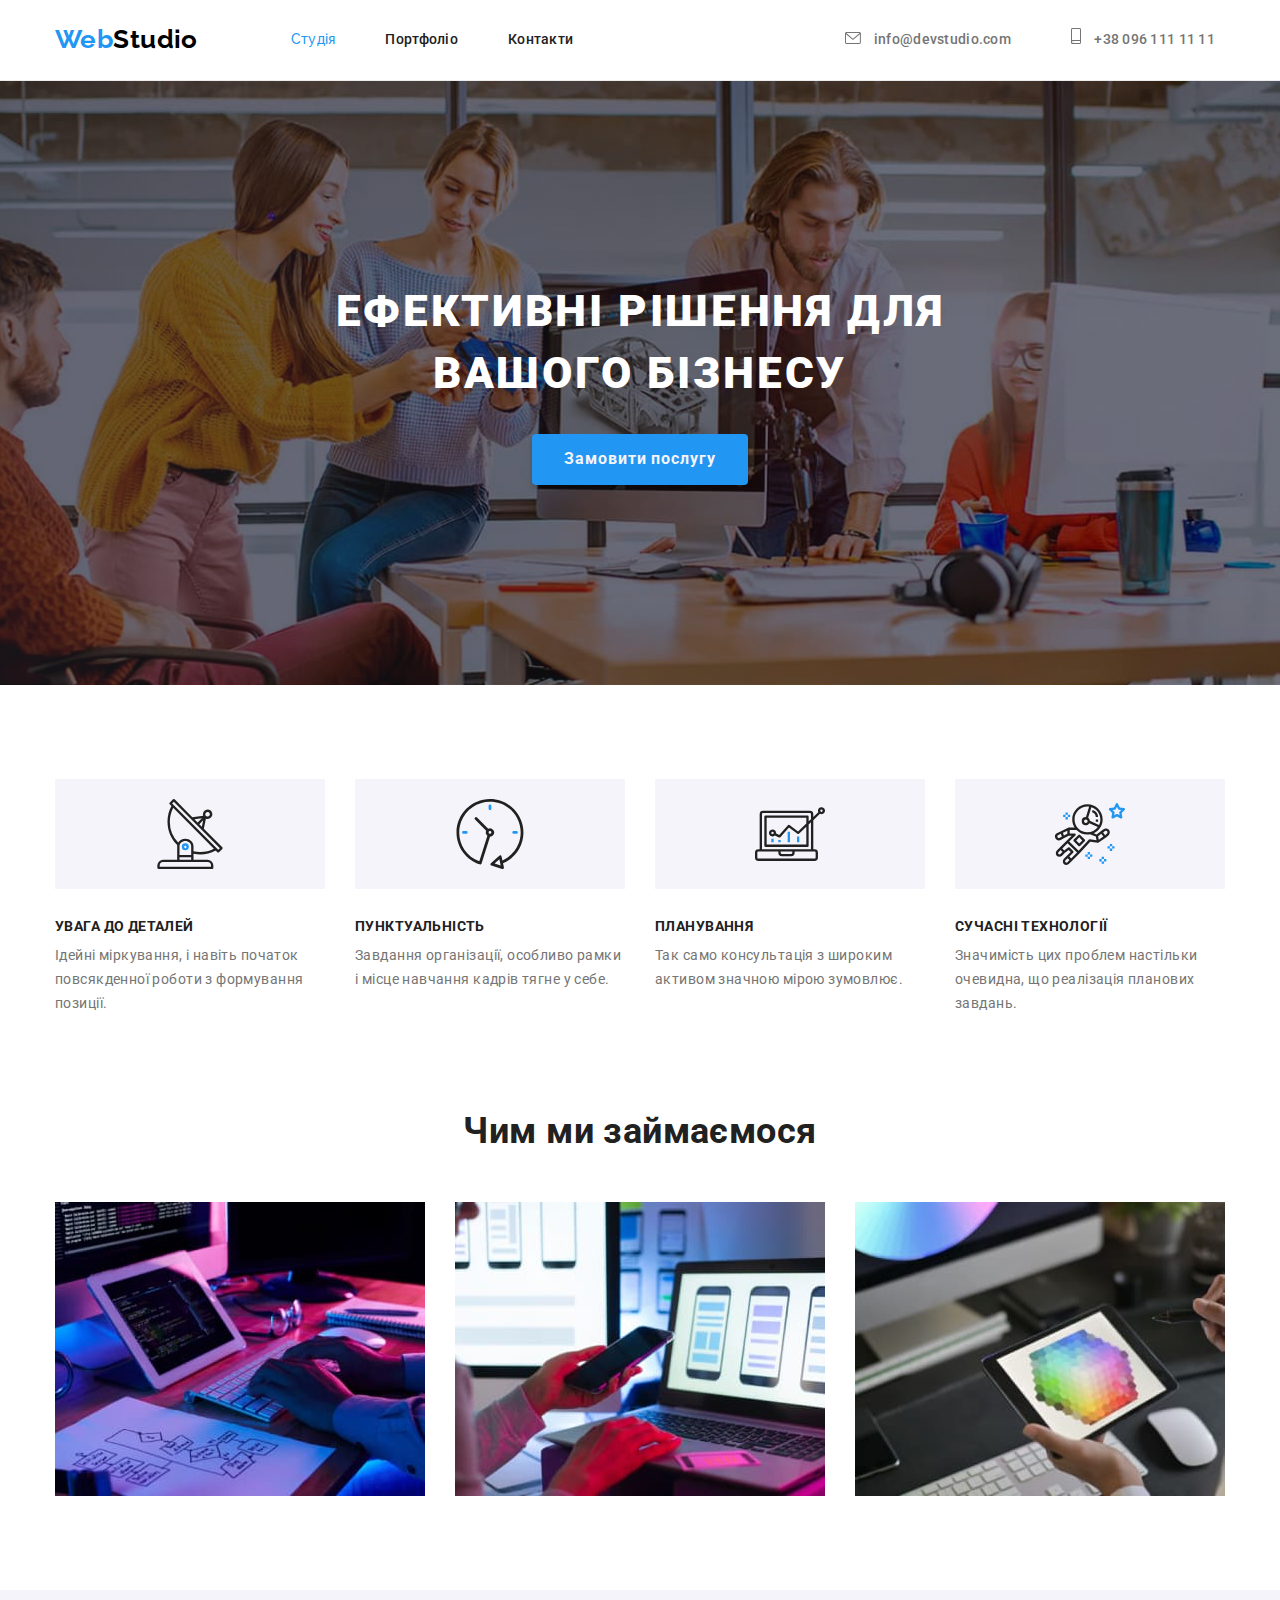
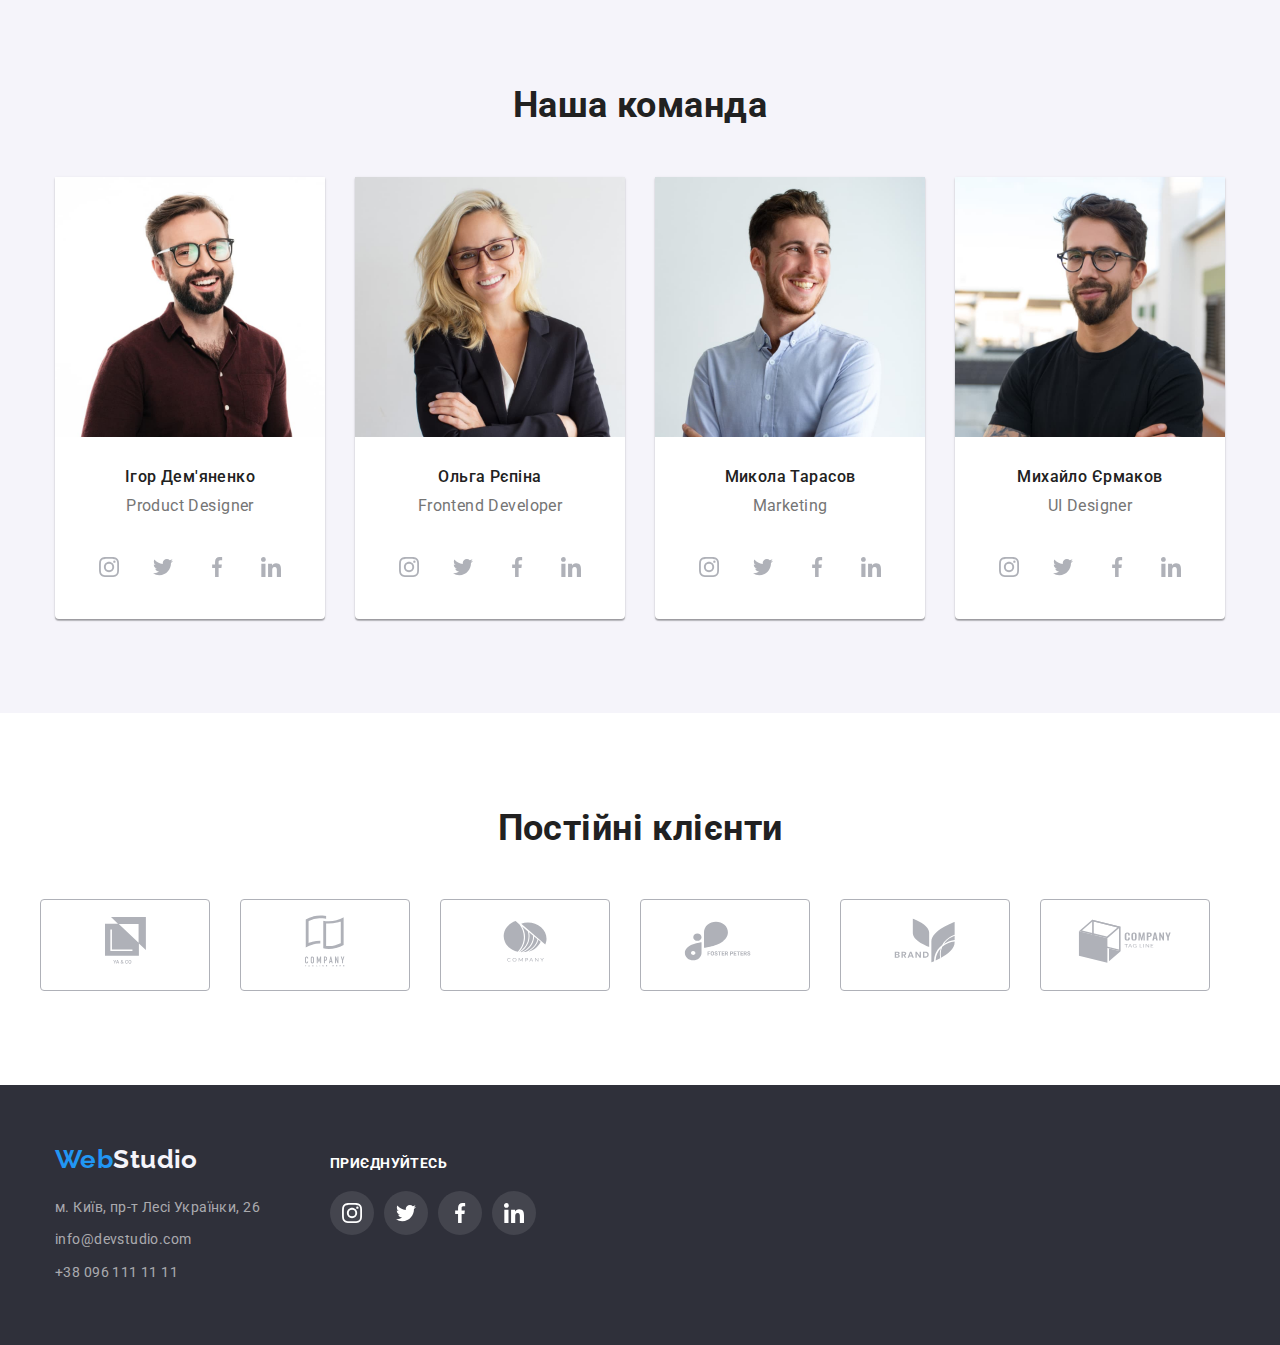
==== commit 78c65ad2: "added styles to filter buttons and cards in portfolio.html, applied styles to our team cards, added " ====
--- a/index.html
+++ b/index.html
@@ -149,7 +149,7 @@
                         <ul class="team-social list">
                             <li class="social-item">
                                 <div class="link-svg">
-                                    <a href="" target="_blank" rel="noopener noreferrer nofollow" class="social-link">
+                                    <a href="https://www.instagram.com/" target="_blank" rel="noopener noreferrer nofollow" class="social-link">
                                         <svg class="social-svg">
                                             <use href="./img/icons.svg#icon-instagram"></use>
                                         </svg>
@@ -158,7 +158,7 @@
                             </li>
                             <li class="social-item">
                                 <div class="link-svg">
-                                    <a href="" target="_blank" rel="noopener noreferrer nofollow" class="social-link">
+                                    <a href="https://twitter.com/" target="_blank" rel="noopener noreferrer nofollow" class="social-link">
                                         <svg class="social-svg">
                                             <use href="./img/icons.svg#icon-twitter-svg"></use>
                                         </svg>
@@ -167,7 +167,7 @@
                             </li>
                             <li class="social-item">
                                 <div class="link-svg">
-                                    <a href="" target="_blank" rel="noopener noreferrer nofollow" class="social-link">
+                                    <a href="https://www.facebook.com/" target="_blank" rel="noopener noreferrer nofollow" class="social-link">
                                         <svg class="social-svg">
                                             <use href="./img/icons.svg#icon-facebook"></use>
                                         </svg>
@@ -176,7 +176,7 @@
                             </li>
                             <li class="social-item">
                                 <div class="link-svg">
-                                    <a href="" target="_blank" rel="noopener noreferrer nofollow" class="social-link">
+                                    <a href="https://www.linkedin.com/" target="_blank" rel="noopener noreferrer nofollow" class="social-link">
                                         <svg class="social-svg">
                                             <use href="./img/icons.svg#icon-linkedin"></use>
                                         </svg>
@@ -193,7 +193,7 @@
                         <ul class="team-social list">
                             <li class="social-item">
                                 <div class="link-svg">
-                                    <a href="" target="_blank" rel="noopener noreferrer nofollow" class="social-link">
+                                    <a href="https://www.instagram.com/" target="_blank" rel="noopener noreferrer nofollow" class="social-link">
                                         <svg class="social-svg">
                                             <use href="./img/icons.svg#icon-instagram"></use>
                                         </svg>
@@ -202,7 +202,7 @@
                             </li>
                             <li class="social-item">
                                 <div class="link-svg">
-                                    <a href="" target="_blank" rel="noopener noreferrer nofollow" class="social-link">
+                                    <a href="https://twitter.com/" target="_blank" rel="noopener noreferrer nofollow" class="social-link">
                                         <svg class="social-svg">
                                             <use href="./img/icons.svg#icon-twitter-svg"></use>
                                         </svg>
@@ -211,7 +211,7 @@
                             </li>
                             <li class="social-item">
                                 <div class="link-svg">
-                                    <a href="" target="_blank" rel="noopener noreferrer nofollow" class="social-link">
+                                    <a href="https://www.facebook.com/" target="_blank" rel="noopener noreferrer nofollow" class="social-link">
                                         <svg class="social-svg">
                                             <use href="./img/icons.svg#icon-facebook"></use>
                                         </svg>
@@ -220,7 +220,7 @@
                             </li>
                             <li class="social-item">
                                 <div class="link-svg">
-                                    <a href="" target="_blank" rel="noopener noreferrer nofollow" class="social-link">
+                                    <a href="https://www.linkedin.com/" target="_blank" rel="noopener noreferrer nofollow" class="social-link">
                                         <svg class="social-svg">
                                             <use href="./img/icons.svg#icon-linkedin"></use>
                                         </svg>
@@ -237,7 +237,7 @@
                         <ul class="team-social list">
                             <li class="social-item">
                                 <div class="link-svg">
-                                    <a href="" target="_blank" rel="noopener noreferrer nofollow" class="social-link">
+                                    <a href="https://www.instagram.com/" target="_blank" rel="noopener noreferrer nofollow" class="social-link">
                                         <svg class="social-svg">
                                             <use href="./img/icons.svg#icon-instagram"></use>
                                         </svg>
@@ -246,7 +246,7 @@
                             </li>
                             <li class="social-item">
                                 <div class="link-svg">
-                                    <a href="" target="_blank" rel="noopener noreferrer nofollow" class="social-link">
+                                    <a href="https://twitter.com/" target="_blank" rel="noopener noreferrer nofollow" class="social-link">
                                         <svg class="social-svg">
                                             <use href="./img/icons.svg#icon-twitter-svg"></use>
                                         </svg>
@@ -255,7 +255,7 @@
                             </li>
                             <li class="social-item">
                                 <div class="link-svg">
-                                    <a href="" target="_blank" rel="noopener noreferrer nofollow" class="social-link">
+                                    <a href="https://www.facebook.com/" target="_blank" rel="noopener noreferrer nofollow" class="social-link">
                                         <svg class="social-svg">
                                             <use href="./img/icons.svg#icon-facebook"></use>
                                         </svg>
@@ -264,7 +264,7 @@
                             </li>
                             <li class="social-item">
                                 <div class="link-svg">
-                                    <a href="" target="_blank" rel="noopener noreferrer nofollow" class="social-link">
+                                    <a href="https://www.linkedin.com/" target="_blank" rel="noopener noreferrer nofollow" class="social-link">
                                         <svg class="social-svg">
                                             <use href="./img/icons.svg#icon-linkedin"></use>
                                         </svg>
@@ -281,7 +281,7 @@
                         <ul class="team-social list">
                             <li class="social-item">
                                 <div class="link-svg">
-                                    <a href="" target="_blank" rel="noopener noreferrer nofollow" class="social-link">
+                                    <a href="https://www.instagram.com/" target="_blank" rel="noopener noreferrer nofollow" class="social-link">
                                         <svg class="social-svg">
                                             <use href="./img/icons.svg#icon-instagram"></use>
                                         </svg>
@@ -290,7 +290,7 @@
                             </li>
                             <li class="social-item">
                                 <div class="link-svg">
-                                    <a href="" target="_blank" rel="noopener noreferrer nofollow" class="social-link">
+                                    <a href="https://twitter.com/" target="_blank" rel="noopener noreferrer nofollow" class="social-link">
                                         <svg class="social-svg">
                                             <use href="./img/icons.svg#icon-twitter-svg"></use>
                                         </svg>
@@ -299,7 +299,7 @@
                             </li>
                             <li class="social-item">
                                 <div class="link-svg">
-                                    <a href="" target="_blank" rel="noopener noreferrer nofollow" class="social-link">
+                                    <a href="https://www.facebook.com/" target="_blank" rel="noopener noreferrer nofollow" class="social-link">
                                         <svg class="social-svg">
                                             <use href="./img/icons.svg#icon-facebook"></use>
                                         </svg>
@@ -308,7 +308,7 @@
                             </li>
                             <li class="social-item">
                                 <div class="link-svg">
-                                    <a href="" target="_blank" rel="noopener noreferrer nofollow" class="social-link">
+                                    <a href="https://www.linkedin.com/" target="_blank" rel="noopener noreferrer nofollow" class="social-link">
                                         <svg class="social-svg">
                                             <use href="./img/icons.svg#icon-linkedin"></use>
                                         </svg>
@@ -396,22 +396,68 @@
     <!--Footer-->
     
     <footer class="footer">
-        <div class="container">
-            <a href="./index.html" class="logo">Web<span class="footer-studio">Studio</span></a>
-            <address class="address">
-                <ul class="address-list list">
-                    <li class="item">
-                        <a href="https://goo.gl/maps/ABT1sgPgkGxVieh79" target="_blank" rel="noopener nofollow noreferrer"
-                            class="link">м. Київ, пр-т Лесі Українки, 26</a>
-                    </li>
-                    <li class="item">
-                        <a href="mailto:info@devstudio.com" class="link">info@devstudio.com</a>
-                    </li>
-                    <li class="item">
-                        <a href="tel:+380961111111" class="link">+38 096 111 11 11</a>
-                    </li>
-                </ul>
-            </address>
+        <div class="footer-container container">
+            <div class="logo-address">
+                <a href="./index.html" class="logo">Web<span class="footer-studio">Studio</span></a>
+                <address class="address">
+                    <ul class="address-list list">
+                        <li class="item">
+                            <a href="https://goo.gl/maps/ABT1sgPgkGxVieh79" target="_blank" rel="noopener nofollow noreferrer"
+                                class="link">м. Київ, пр-т Лесі Українки, 26</a>
+                        </li>
+                        <li class="item">
+                            <a href="mailto:info@devstudio.com" class="link">info@devstudio.com</a>
+                        </li>
+                        <li class="item">
+                            <a href="tel:+380961111111" class="link">+38 096 111 11 11</a>
+                        </li>
+                    </ul>
+                </address>
+
+            </div>
+            
+            <div class="footer-social">
+                <h2 class="footer-title">Приєднуйтесь</h2>
+                <ul class="social list">
+                    <li class="social-item">
+                        <div class="link-svg">
+                            <a href="https://www.instagram.com/" target="_blank" rel="noopener noreferrer nofollow" class="social-link">
+                                <svg class="social-svg">
+                                    <use href="./img/icons.svg#icon-instagram"></use>
+                                </svg>
+                            </a>
+                        </div>
+                    </li>
+                    <li class="social-item">
+                        <div class="link-svg">
+                            <a href="https://twitter.com/" target="_blank" rel="noopener noreferrer nofollow" class="social-link">
+                                <svg class="social-svg">
+                                    <use href="./img/icons.svg#icon-twitter-svg"></use>
+                                </svg>
+                            </a>
+                        </div>
+                    </li>
+                    <li class="social-item">
+                        <div class="link-svg">
+                            <a href="https://www.facebook.com/" target="_blank" rel="noopener noreferrer nofollow" class="social-link">
+                                <svg class="social-svg">
+                                    <use href="./img/icons.svg#icon-facebook"></use>
+                                </svg>
+                            </a>
+                        </div>
+                    </li>
+                    <li class="social-item">
+                        <div class="link-svg">
+                            <a href="https://www.linkedin.com/" target="_blank" rel="noopener noreferrer nofollow" class="social-link">
+                                <svg class="social-svg">
+                                    <use href="./img/icons.svg#icon-linkedin"></use>
+                                </svg>
+                            </a>
+                        </div>
+                
+                    </li>
+                </ul>
+            </div>
         </div>
     </footer>
 </body>
--- a/css/styles.css
+++ b/css/styles.css
@@ -366,28 +366,33 @@
     display: flex;
     justify-content: center;
     align-items: center;
+    width: 44px;
+    height: 44px;
 }
 
 .social-link:hover,
 .social-link:focus {
     background-color: var(--accent-color);
     border-radius: 50%;
-    width: 44px;
-    height: 44px;
     align-items: center;
 }
 
+.social-link:hover svg,
+.social-link:focus svg {
+    fill: var(--white);
+}
+
 .link-svg {
     display: flex;
 }
 
-.link-svg:hover svg,
+/* .link-svg:hover svg,
 .link-svg:focus svg {
     fill: var(--white);
-}
+} */
 
 .team-social .social-item:not(:last-child) {
-    margin-right: 22px;
+    margin-right: 10px;
 }
 
 .team-social .social-item {
@@ -427,6 +432,8 @@
     border-radius: 4px;
 }
 
+/* Портфоліо */
+
 .item .filter {
     display: inline-block;
     border: none;
@@ -451,6 +458,7 @@
 .filter:focus {
     background-color: var(--accent-color);
     color: var(--white);
+    box-shadow: 0px 3px 1px rgba(0, 0, 0, 0.1), 0px 1px 2px rgba(0, 0, 0, 0.08), 0px 2px 2px rgba(0, 0, 0, 0.12);
 }
 
 .projects {
@@ -461,7 +469,6 @@
 
 .projects .item {
     flex-basis: calc(100% - 60px * 30px / 3);
-    
 }
 
 .projects .item:not(:nth-child(3n)) {
@@ -470,6 +477,11 @@
 
 .projects .item:not(:nth-last-child(-n + 3)) {
     margin-bottom: 30px;
+}
+
+.projects .item:hover,
+.projects .item:focus {
+    box-shadow: 0px 1px 1px rgba(0, 0, 0, 0.12), 0px 4px 4px rgba(0, 0, 0, 0.06), 1px 4px 6px rgba(0, 0, 0, 0.16);
 }
 
 .projects .projects-title {
@@ -513,6 +525,11 @@
     background-color: var(--secondary-background-color);
 }
 
+.footer-container {
+    display: flex;
+    align-items: baseline;
+}
+
 .footer-studio {
     color: var(--primary-background-color);
 
@@ -543,3 +560,47 @@
     font-size: 14px;
     line-height: 1.7;
 }
+
+.footer-social {
+    display: flex;
+    flex-direction: column;
+    justify-content: center;
+    margin-left: 70px;
+}
+
+.footer-social .link-svg {
+    display: flex;
+    justify-content: center;
+    align-items: center;
+    background-color: rgba(255, 255, 255, 0.1);
+    border-radius: 50%;
+    width: 44px;
+    height: 44px;
+}
+
+.footer-social .social-link svg {
+    fill: var(--white);
+}
+
+.footer-social .social-item:not(:last-child) {
+    margin-right: 10px;
+}
+
+.footer-social .link-svg:hover,
+.footer-social .link-svg:focus {
+    background-color: var(--accent-color);
+    fill: var(--white);
+}
+
+.social {
+    display: flex;
+    margin-top: 20px;
+}
+
+.footer-title {
+    font-size: 14px;
+    font-weight: 700px;
+    line-height: 16.41px;
+    text-transform: uppercase;
+    color: var(--white);
+}
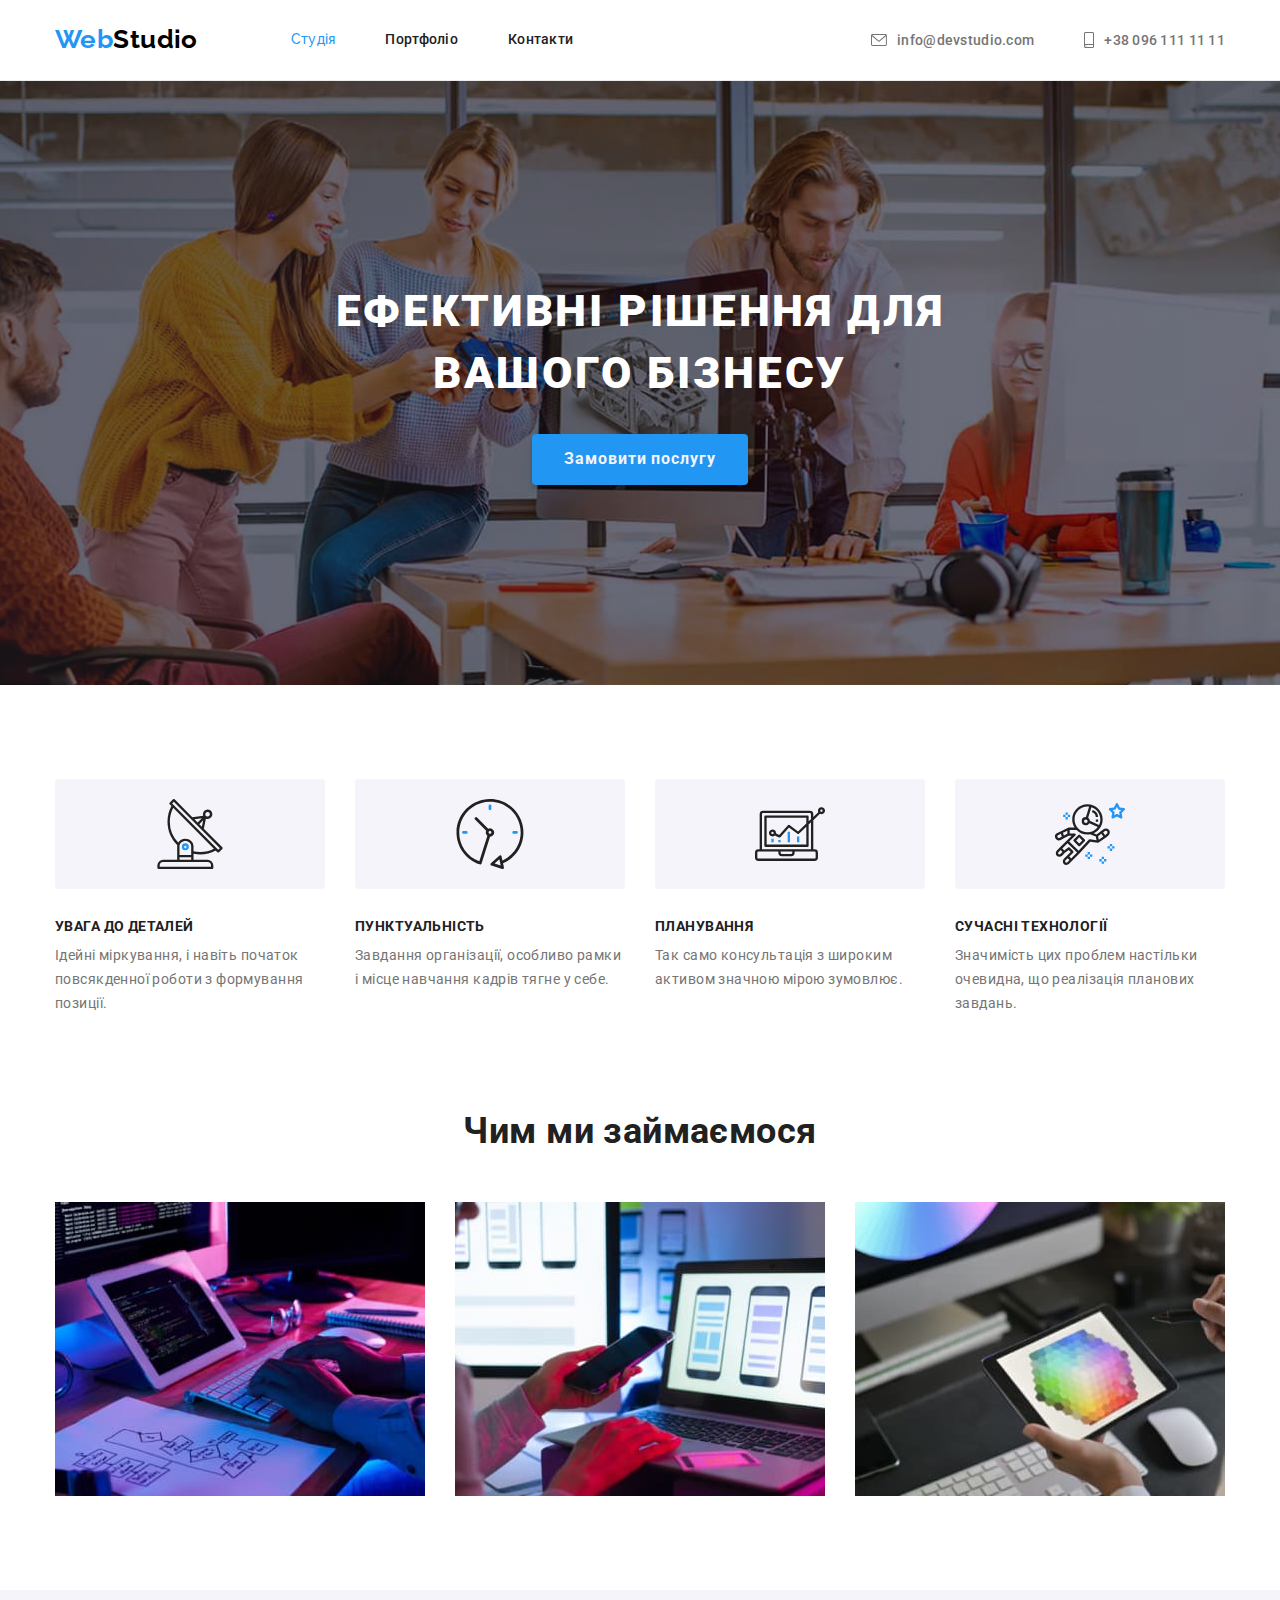
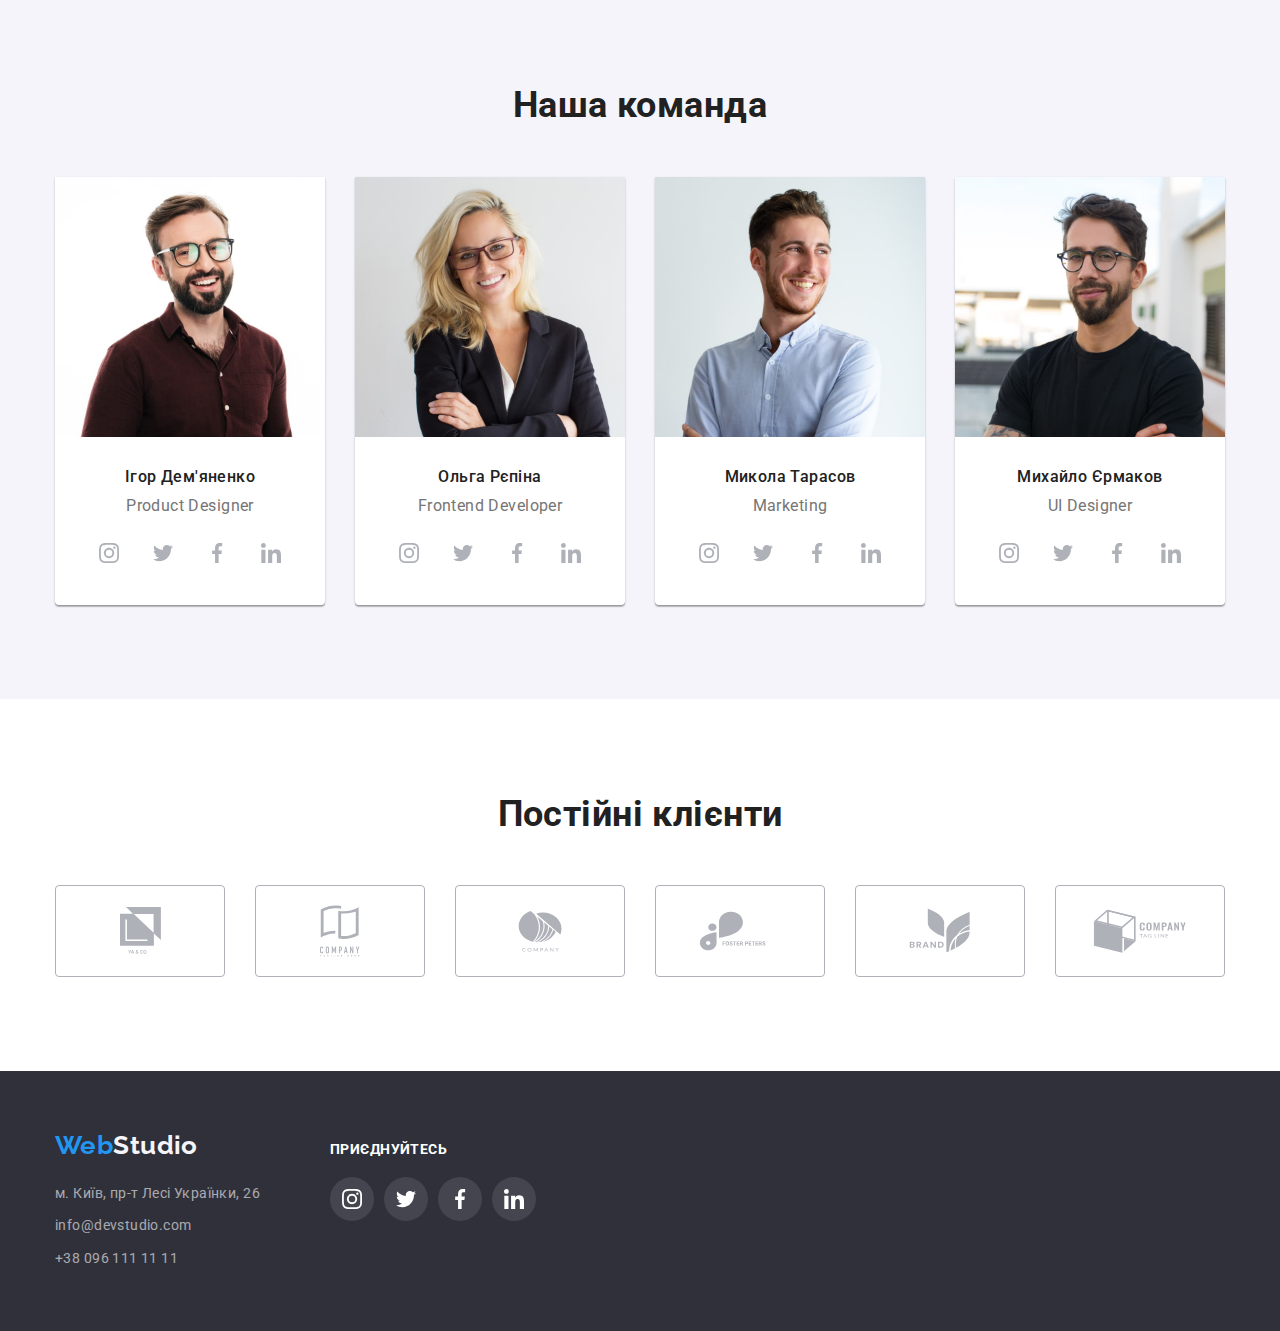
==== commit 513c5215: "fixed mistakes, deleted unnecessary containers in index.html and portfolio.html" ====
--- a/index.html
+++ b/index.html
@@ -144,179 +144,177 @@
                 <ul class="photos list">
                     <li class="item-card">
                         <img src="./img/ihor.jpg" alt="photo of product designer" width="270" class="card-photo">
-                        <h3 class="title">Ігор Дем'яненко</h3>
-                        <p class="photos-text">Product Designer</p>
-                        <ul class="team-social list">
-                            <li class="social-item">
-                                <div class="link-svg">
+                        <div class="card-bottom">
+                            <h3 class="title">Ігор Дем'яненко</h3>
+                            <p class="photos-text">Product Designer</p>
+                            <ul class="team-social list">
+                                <li class="social-item">
+                                    <div class="link-svg">
+                                        <a href="https://www.instagram.com/" target="_blank" rel="noopener noreferrer nofollow" class="social-link">
+                                            <svg class="social-svg">
+                                                <use href="./img/icons.svg#icon-instagram"></use>
+                                            </svg>
+                                        </a>
+                                    </div>
+                                </li>
+                                <li class="social-item">
+                                    <div class="link-svg">
+                                        <a href="https://twitter.com/" target="_blank" rel="noopener noreferrer nofollow" class="social-link">
+                                            <svg class="social-svg">
+                                                <use href="./img/icons.svg#icon-twitter-svg"></use>
+                                            </svg>
+                                        </a>
+                                    </div>
+                                </li>
+                                <li class="social-item">
+                                    <div class="link-svg">
+                                        <a href="https://www.facebook.com/" target="_blank" rel="noopener noreferrer nofollow" class="social-link">
+                                            <svg class="social-svg">
+                                                <use href="./img/icons.svg#icon-facebook"></use>
+                                            </svg>
+                                        </a>
+                                    </div>
+                                </li>
+                                <li class="social-item">
+                                    <div class="link-svg">
+                                        <a href="https://www.linkedin.com/" target="_blank" rel="noopener noreferrer nofollow" class="social-link">
+                                            <svg class="social-svg">
+                                                <use href="./img/icons.svg#icon-linkedin"></use>
+                                            </svg>
+                                        </a>
+                                    </div>
+                        
+                                </li>
+                            </ul>
+                        </div> 
+                    </li>
+                    <li class="item-card">
+                        <img src="./img/olha.jpg" alt="photo of frontend developer" width="270" class="card-photo">
+                        <div class="card-bottom">
+                            <h3 class="title">Ольга Рєпіна</h3>
+                            <p class="photos-text">Frontend Developer</p>
+                            <ul class="team-social list">
+                                <li class="social-item">
+                                    <div class="link-svg">
+                                        <a href="https://www.instagram.com/" target="_blank" rel="noopener noreferrer nofollow" class="social-link">
+                                            <svg class="social-svg">
+                                                <use href="./img/icons.svg#icon-instagram"></use>
+                                            </svg>
+                                        </a>
+                                    </div>
+                                </li>
+                                <li class="social-item">
+                                    <div class="link-svg">
+                                        <a href="https://twitter.com/" target="_blank" rel="noopener noreferrer nofollow" class="social-link">
+                                            <svg class="social-svg">
+                                                <use href="./img/icons.svg#icon-twitter-svg"></use>
+                                            </svg>
+                                        </a>
+                                    </div>
+                                </li>
+                                <li class="social-item">
+                                    <div class="link-svg">
+                                        <a href="https://www.facebook.com/" target="_blank" rel="noopener noreferrer nofollow" class="social-link">
+                                            <svg class="social-svg">
+                                                <use href="./img/icons.svg#icon-facebook"></use>
+                                            </svg>
+                                        </a>
+                                    </div>
+                                </li>
+                                <li class="social-item">
+                                    <div class="link-svg">
+                                        <a href="https://www.linkedin.com/" target="_blank" rel="noopener noreferrer nofollow" class="social-link">
+                                            <svg class="social-svg">
+                                                <use href="./img/icons.svg#icon-linkedin"></use>
+                                            </svg>
+                                        </a>
+                                    </div>
+                                </li>
+                            </ul>
+                        </div>
+                    </li>
+                    <li class="item-card">
+                        <img src="./img/mykola.jpg" alt="photo of head of marketing" width="270" class="card-photo">
+                        <div class="card-bottom">
+                            <h3 class="title">Микола Тарасов</h3>
+                            <p class="photos-text">Marketing</p>
+                            <ul class="team-social list">
+                                <li class="social-item">
+                                    <div class="link-svg">
+                                        <a href="https://www.instagram.com/" target="_blank" rel="noopener noreferrer nofollow" class="social-link">
+                                            <svg class="social-svg">
+                                                <use href="./img/icons.svg#icon-instagram"></use>
+                                            </svg>
+                                        </a>
+                                    </div>
+                                </li>
+                                <li class="social-item">
+                                    <div class="link-svg">
+                                        <a href="https://twitter.com/" target="_blank" rel="noopener noreferrer nofollow" class="social-link">
+                                            <svg class="social-svg">
+                                                <use href="./img/icons.svg#icon-twitter-svg"></use>
+                                            </svg>
+                                        </a>
+                                    </div>
+                                </li>
+                                <li class="social-item">
+                                    <div class="link-svg">
+                                        <a href="https://www.facebook.com/" target="_blank" rel="noopener noreferrer nofollow" class="social-link">
+                                            <svg class="social-svg">
+                                                <use href="./img/icons.svg#icon-facebook"></use>
+                                            </svg>
+                                        </a>
+                                    </div>
+                                </li>
+                                <li class="social-item">
+                                    <div class="link-svg">
+                                        <a href="https://www.linkedin.com/" target="_blank" rel="noopener noreferrer nofollow" class="social-link">
+                                            <svg class="social-svg">
+                                                <use href="./img/icons.svg#icon-linkedin"></use>
+                                            </svg>
+                                        </a>
+                                    </div>
+                            
+                                </li>
+                            </ul>
+                        </div>
+                    </li>
+                    <li class="item-card">
+                        <img src="./img/mykhailo.jpg" alt="photo of ui designer" width="270" class="card-photo">
+                        <div class="card-bottom">
+                            <h3 class="title">Михайло Єрмаков</h3>
+                            <p class="photos-text">UI Designer</p>
+                            <ul class="team-social list">
+                                <li class="social-item">
                                     <a href="https://www.instagram.com/" target="_blank" rel="noopener noreferrer nofollow" class="social-link">
                                         <svg class="social-svg">
                                             <use href="./img/icons.svg#icon-instagram"></use>
                                         </svg>
-                                    </a>
-                                </div>
-                            </li>
-                            <li class="social-item">
-                                <div class="link-svg">
-                                    <a href="https://twitter.com/" target="_blank" rel="noopener noreferrer nofollow" class="social-link">
+                                    </a>       
+                                </li>
+                                <li class="social-item">                 
+                                     <a href="https://twitter.com/" target="_blank" rel="noopener noreferrer nofollow" class="social-link">
                                         <svg class="social-svg">
                                             <use href="./img/icons.svg#icon-twitter-svg"></use>
                                         </svg>
-                                    </a>
-                                </div>
-                            </li>
-                            <li class="social-item">
-                                <div class="link-svg">
+                                    </a>                                 
+                                </li>
+                                <li class="social-item">                
                                     <a href="https://www.facebook.com/" target="_blank" rel="noopener noreferrer nofollow" class="social-link">
                                         <svg class="social-svg">
                                             <use href="./img/icons.svg#icon-facebook"></use>
                                         </svg>
-                                    </a>
-                                </div>
-                            </li>
-                            <li class="social-item">
-                                <div class="link-svg">
+                                    </a>                          
+                                </li>
+                                <li class="social-item">                                  
                                     <a href="https://www.linkedin.com/" target="_blank" rel="noopener noreferrer nofollow" class="social-link">
                                         <svg class="social-svg">
                                             <use href="./img/icons.svg#icon-linkedin"></use>
                                         </svg>
-                                    </a>
-                                </div>
-                                
-                            </li>
-                        </ul>
-                    </li>
-                    <li class="item-card">
-                        <img src="./img/olha.jpg" alt="photo of frontend developer" width="270" class="card-photo">
-                        <h3 class="title">Ольга Рєпіна</h3>
-                        <p class="photos-text">Frontend Developer</p>
-                        <ul class="team-social list">
-                            <li class="social-item">
-                                <div class="link-svg">
-                                    <a href="https://www.instagram.com/" target="_blank" rel="noopener noreferrer nofollow" class="social-link">
-                                        <svg class="social-svg">
-                                            <use href="./img/icons.svg#icon-instagram"></use>
-                                        </svg>
-                                    </a>
-                                </div>
-                            </li>
-                            <li class="social-item">
-                                <div class="link-svg">
-                                    <a href="https://twitter.com/" target="_blank" rel="noopener noreferrer nofollow" class="social-link">
-                                        <svg class="social-svg">
-                                            <use href="./img/icons.svg#icon-twitter-svg"></use>
-                                        </svg>
-                                    </a>
-                                </div>
-                            </li>
-                            <li class="social-item">
-                                <div class="link-svg">
-                                    <a href="https://www.facebook.com/" target="_blank" rel="noopener noreferrer nofollow" class="social-link">
-                                        <svg class="social-svg">
-                                            <use href="./img/icons.svg#icon-facebook"></use>
-                                        </svg>
-                                    </a>
-                                </div>
-                            </li>
-                            <li class="social-item">
-                                <div class="link-svg">
-                                    <a href="https://www.linkedin.com/" target="_blank" rel="noopener noreferrer nofollow" class="social-link">
-                                        <svg class="social-svg">
-                                            <use href="./img/icons.svg#icon-linkedin"></use>
-                                        </svg>
-                                    </a>
-                                </div>
-                        
-                            </li>
-                        </ul>
-                    </li>
-                    <li class="item-card">
-                        <img src="./img/mykola.jpg" alt="photo of head of marketing" width="270" class="card-photo">
-                        <h3 class="title">Микола Тарасов</h3>
-                        <p class="photos-text">Marketing</p>
-                        <ul class="team-social list">
-                            <li class="social-item">
-                                <div class="link-svg">
-                                    <a href="https://www.instagram.com/" target="_blank" rel="noopener noreferrer nofollow" class="social-link">
-                                        <svg class="social-svg">
-                                            <use href="./img/icons.svg#icon-instagram"></use>
-                                        </svg>
-                                    </a>
-                                </div>
-                            </li>
-                            <li class="social-item">
-                                <div class="link-svg">
-                                    <a href="https://twitter.com/" target="_blank" rel="noopener noreferrer nofollow" class="social-link">
-                                        <svg class="social-svg">
-                                            <use href="./img/icons.svg#icon-twitter-svg"></use>
-                                        </svg>
-                                    </a>
-                                </div>
-                            </li>
-                            <li class="social-item">
-                                <div class="link-svg">
-                                    <a href="https://www.facebook.com/" target="_blank" rel="noopener noreferrer nofollow" class="social-link">
-                                        <svg class="social-svg">
-                                            <use href="./img/icons.svg#icon-facebook"></use>
-                                        </svg>
-                                    </a>
-                                </div>
-                            </li>
-                            <li class="social-item">
-                                <div class="link-svg">
-                                    <a href="https://www.linkedin.com/" target="_blank" rel="noopener noreferrer nofollow" class="social-link">
-                                        <svg class="social-svg">
-                                            <use href="./img/icons.svg#icon-linkedin"></use>
-                                        </svg>
-                                    </a>
-                                </div>
-                        
-                            </li>
-                        </ul>
-                    </li>
-                    <li class="item-card">
-                        <img src="./img/mykhailo.jpg" alt="photo of ui designer" width="270" class="card-photo">
-                        <h3 class="title">Михайло Єрмаков</h3>
-                        <p class="photos-text">UI Designer</p>
-                        <ul class="team-social list">
-                            <li class="social-item">
-                                <div class="link-svg">
-                                    <a href="https://www.instagram.com/" target="_blank" rel="noopener noreferrer nofollow" class="social-link">
-                                        <svg class="social-svg">
-                                            <use href="./img/icons.svg#icon-instagram"></use>
-                                        </svg>
-                                    </a>
-                                </div>
-                            </li>
-                            <li class="social-item">
-                                <div class="link-svg">
-                                    <a href="https://twitter.com/" target="_blank" rel="noopener noreferrer nofollow" class="social-link">
-                                        <svg class="social-svg">
-                                            <use href="./img/icons.svg#icon-twitter-svg"></use>
-                                        </svg>
-                                    </a>
-                                </div>
-                            </li>
-                            <li class="social-item">
-                                <div class="link-svg">
-                                    <a href="https://www.facebook.com/" target="_blank" rel="noopener noreferrer nofollow" class="social-link">
-                                        <svg class="social-svg">
-                                            <use href="./img/icons.svg#icon-facebook"></use>
-                                        </svg>
-                                    </a>
-                                </div>
-                            </li>
-                            <li class="social-item">
-                                <div class="link-svg">
-                                    <a href="https://www.linkedin.com/" target="_blank" rel="noopener noreferrer nofollow" class="social-link">
-                                        <svg class="social-svg">
-                                            <use href="./img/icons.svg#icon-linkedin"></use>
-                                        </svg>
-                                    </a>
-                                </div>
-                        
-                            </li>
-                        </ul>
+                                    </a>                        
+                                </li>
+                            </ul>
+                        </div>                      
                     </li>
                 </ul>
             </div>
@@ -329,64 +327,52 @@
                 <h2 class="section-title">Постійні клієнти</h2>
                 <ul class="client-list list">
                     <li class="client-item">
-                        <div class="client-around">
-                            <a href="" target="_blank" rel="noopener noreferrer nofollow">
-                                <svg class="client-logo" width="41" height="47">
-                                    <use href="./img/icons.svg#icon-group-1">
-                                    </use>
-                                </svg>
-                            </a>
-                        </div> 
+                        <a href="" class="client-link" target="_blank" rel="noopener noreferrer nofollow">
+                            <svg class="client-logo" width="41" height="47">
+                                <use href="./img/icons.svg#icon-group-1">
+                                </use>
+                            </svg>
+                        </a>                       
                     </li>
                     <li class="client-item">
-                        <div class="client-around">
-                            <a href="" target="_blank" rel="noopener noreferrer nofollow">
-                                <svg class="client-logo" width="40" height="52">
-                                    <use href="./img/icons.svg#icon-group-2">
-                                    </use>
-                                </svg>
-                            </a>
-                        </div>
+                        <a href="" class="client-link" target="_blank" rel="noopener noreferrer nofollow">
+                            <svg class="client-logo" width="40" height="52">
+                                <use href="./img/icons.svg#icon-group-2">
+                                </use>
+                            </svg>
+                        </a>
                     </li>
                     <li class="client-item">
-                        <div class="client-around">
-                            <a href="" target="_blank" rel="noopener noreferrer nofollow">
-                                <svg class="client-logo" width="44" height="42">
-                                    <use href="./img/icons.svg#icon-group-3">
-                                    </use>
-                                </svg>
-                            </a>
-                        </div>
+                        <a href="" class="client-link" target="_blank" rel="noopener noreferrer nofollow">
+                            <svg class="client-logo" width="44" height="42">
+                                <use href="./img/icons.svg#icon-group-3">
+                                </use>
+                            </svg>
+                        </a>
                     </li>
                     <li class="client-item">
-                        <div class="client-around">
-                            <a href="" target="_blank" rel="noopener noreferrer nofollow">
-                                <svg class="client-logo" width="85" height="40">
-                                    <use href="./img/icons.svg#icon-group-4">
-                                    </use>
-                                </svg>
-                            </a>
-                        </div>  
+                        <a href="" class="client-link" target="_blank" rel="noopener noreferrer nofollow">
+                            <svg class="client-logo" width="85" height="40">
+                                <use href="./img/icons.svg#icon-group-4">
+                                </use>
+                            </svg>
+                        </a> 
                     </li>
                     <li class="client-item">
-                        <div class="client-around">
-                            <a href="" target="_blank" rel="noopener noreferrer nofollow">
-                                <svg class="client-logo" width="62" height="45">
-                                    <use href="./img/icons.svg#icon-group-5">
-                                    </use>
-                                </svg>
-                            </a>
-                        </div>                      
+                        <a href="" class="client-link" target="_blank" rel="noopener noreferrer nofollow">
+                            <svg class="client-logo" width="62" height="45">
+                                <use href="./img/icons.svg#icon-group-5">
+                                </use>
+                            </svg>
+                        </a>                     
                    </li>
-                    <li class="client-item">
-                        <div class="client-around">
-                            <a href="" target="_blank" rel="noopener noreferrer nofollow">
-                                <svg class="client-logo" width="94" height="44">
-                                    <use href="./img/icons.svg#icon-group-6">
-                                    </use>
-                                </svg>
-                            </a>
-                        </div>                        
+                    <li class="client-item">                      
+                        <a href="" class="client-link" target="_blank" rel="noopener noreferrer nofollow">
+                            <svg class="client-logo" width="94" height="44">
+                                <use href="./img/icons.svg#icon-group-6">
+                                </use>
+                            </svg>
+                        </a>                       
                     </li>
                 </ul>
             </div>
@@ -413,48 +399,37 @@
                         </li>
                     </ul>
                 </address>
-
             </div>
-            
             <div class="footer-social">
-                <h2 class="footer-title">Приєднуйтесь</h2>
+                <b class="footer-title">Приєднуйтесь</b>
                 <ul class="social list">
                     <li class="social-item">
-                        <div class="link-svg">
-                            <a href="https://www.instagram.com/" target="_blank" rel="noopener noreferrer nofollow" class="social-link">
-                                <svg class="social-svg">
-                                    <use href="./img/icons.svg#icon-instagram"></use>
-                                </svg>
-                            </a>
-                        </div>
+                        <a href="https://www.instagram.com/" target="_blank" rel="noopener noreferrer nofollow" class="social-link">
+                            <svg class="social-svg">
+                                <use href="./img/icons.svg#icon-instagram"></use>
+                            </svg>
+                        </a>
+                    </li>
+                    <li class="social-item">                       
+                        <a href="https://twitter.com/" target="_blank" rel="noopener noreferrer nofollow" class="social-link">
+                            <svg class="social-svg">
+                                <use href="./img/icons.svg#icon-twitter-svg"></use>
+                            </svg>
+                        </a>
+                    </li>
+                    <li class="social-item">                       
+                        <a href="https://www.facebook.com/" target="_blank" rel="noopener noreferrer nofollow" class="social-link">
+                            <svg class="social-svg">
+                                <use href="./img/icons.svg#icon-facebook"></use>
+                            </svg>
+                        </a>                       
                     </li>
                     <li class="social-item">
-                        <div class="link-svg">
-                            <a href="https://twitter.com/" target="_blank" rel="noopener noreferrer nofollow" class="social-link">
-                                <svg class="social-svg">
-                                    <use href="./img/icons.svg#icon-twitter-svg"></use>
-                                </svg>
-                            </a>
-                        </div>
-                    </li>
-                    <li class="social-item">
-                        <div class="link-svg">
-                            <a href="https://www.facebook.com/" target="_blank" rel="noopener noreferrer nofollow" class="social-link">
-                                <svg class="social-svg">
-                                    <use href="./img/icons.svg#icon-facebook"></use>
-                                </svg>
-                            </a>
-                        </div>
-                    </li>
-                    <li class="social-item">
-                        <div class="link-svg">
-                            <a href="https://www.linkedin.com/" target="_blank" rel="noopener noreferrer nofollow" class="social-link">
-                                <svg class="social-svg">
-                                    <use href="./img/icons.svg#icon-linkedin"></use>
-                                </svg>
-                            </a>
-                        </div>
-                
+                        <a href="https://www.linkedin.com/" target="_blank" rel="noopener noreferrer nofollow" class="social-link">
+                            <svg class="social-svg">
+                                <use href="./img/icons.svg#icon-linkedin"></use>
+                            </svg>
+                        </a>              
                     </li>
                 </ul>
             </div>
--- a/css/styles.css
+++ b/css/styles.css
@@ -34,7 +34,7 @@
     padding-right: 15px;
 }
 
-.hero .container {
+/* .hero .container {
     padding-top: 200px;
     padding-bottom: 200px;
     max-width: 1600px;
@@ -49,7 +49,7 @@
     background-position: center;
     background-size: cover;
     background-color: #C4C4C4;
-}
+} */
 
 /* Header */
 
@@ -134,7 +134,6 @@
 }
 
 .contacts-icon {
-    margin-right: 10px;
     fill: var(--primary-text-color);
 }
 
@@ -148,6 +147,8 @@
 }
 
 .contacts .link {
+    display: flex;
+    align-items: center;
     color: var(--primary-text-color);
 
     font-weight: 500;
@@ -178,6 +179,16 @@
 .hero {
     background-color: var(--secondary-background-color);
     text-align: center;
+    margin: 0 auto;
+    padding-top: 200px;
+    padding-bottom: 200px;
+    max-width: 1600px;
+    min-height: 600px;
+    background-image: linear-gradient(to right, rgba(47, 48, 58, 0.4), rgba(0, 0, 0, 0.2)), url(../img/background-img.jpg);
+    background-repeat: no-repeat;
+    background-position: center;
+    background-size: cover;
+    background-color: #C4C4C4;
 }
 
 .hero-title {
@@ -222,6 +233,7 @@
     margin-bottom: 30px;
     width: 270px;
     background-color: var(--primary-background-color);
+    border-radius: 4px;
 }
 
 .advantage-icon {
@@ -278,13 +290,17 @@
     border-radius: 0px 0px 4px 4px;
 }
 
+.card-bottom {
+    padding-top: 30px;
+    padding-bottom: 30px;
+}
+
 .item-card .title {
-    margin-top: 30px;
     margin-bottom: 10px;
 }
 
 .item-card .photos-text {
-    padding-bottom: 30px;
+    padding-bottom: 16px;
 }
 
 .photos .item-card:not(:last-child) {
@@ -368,6 +384,7 @@
     align-items: center;
     width: 44px;
     height: 44px;
+    border-radius: 50%;
 }
 
 .social-link:hover,
@@ -382,54 +399,40 @@
     fill: var(--white);
 }
 
-.link-svg {
-    display: flex;
-}
-
-/* .link-svg:hover svg,
-.link-svg:focus svg {
-    fill: var(--white);
-} */
-
 .team-social .social-item:not(:last-child) {
     margin-right: 10px;
 }
 
-.team-social .social-item {
-    margin-bottom: 30px;
-}
-
 /* Постійні клієнти */
 
 .client-list {
     display: flex;
-    justify-content: center;
-}
-
-.client-logo {
-    fill: var(--social-link);
-}
-
-.client-around {
+    align-items: center;
+}
+
+.client-link {
     display: flex;
     justify-content: center;
     align-items: center;
     margin-right: 30px;
+    border: 1px solid var(--social-link);
+    border-radius: 4px;
     width: 170px;
     height: 92px;
-    border: 1px solid var(--social-link);
-    border-radius: 4px;
-}
-
-.client-around:hover svg,
-.client-around:focus svg {
+}
+
+.client-link:hover,
+.client-link:focus {
+    border: 1px solid var(--accent-color);
+}
+
+.client-link:hover svg,
+.client-link:focus svg {
     fill: var(--accent-color);
-}
-
-.client-around:hover,
-.client-around:focus {
-    border: 1px solid var(--accent-color);
-    border-radius: 4px;
+} 
+
+.client-logo {
+    fill: var(--social-link);
 }
 
 /* Портфоліо */
@@ -479,8 +482,12 @@
     margin-bottom: 30px;
 }
 
-.projects .item:hover,
-.projects .item:focus {
+.projects .link {
+    display: block;
+}
+
+.projects .link:hover,
+.projects .link:focus {
     box-shadow: 0px 1px 1px rgba(0, 0, 0, 0.12), 0px 4px 4px rgba(0, 0, 0, 0.06), 1px 4px 6px rgba(0, 0, 0, 0.16);
 }
 
@@ -568,7 +575,7 @@
     margin-left: 70px;
 }
 
-.footer-social .link-svg {
+.footer-social .social-link {
     display: flex;
     justify-content: center;
     align-items: center;
@@ -582,16 +589,16 @@
     fill: var(--white);
 }
 
+.footer-social .social-link:hover,
+.footer-social .social-link:focus {
+    background-color: var(--accent-color);
+    fill: var(--white);
+}
+
 .footer-social .social-item:not(:last-child) {
     margin-right: 10px;
 }
 
-.footer-social .link-svg:hover,
-.footer-social .link-svg:focus {
-    background-color: var(--accent-color);
-    fill: var(--white);
-}
-
 .social {
     display: flex;
     margin-top: 20px;
@@ -599,7 +606,7 @@
 
 .footer-title {
     font-size: 14px;
-    font-weight: 700px;
+    font-weight: 700;
     line-height: 16.41px;
     text-transform: uppercase;
     color: var(--white);
